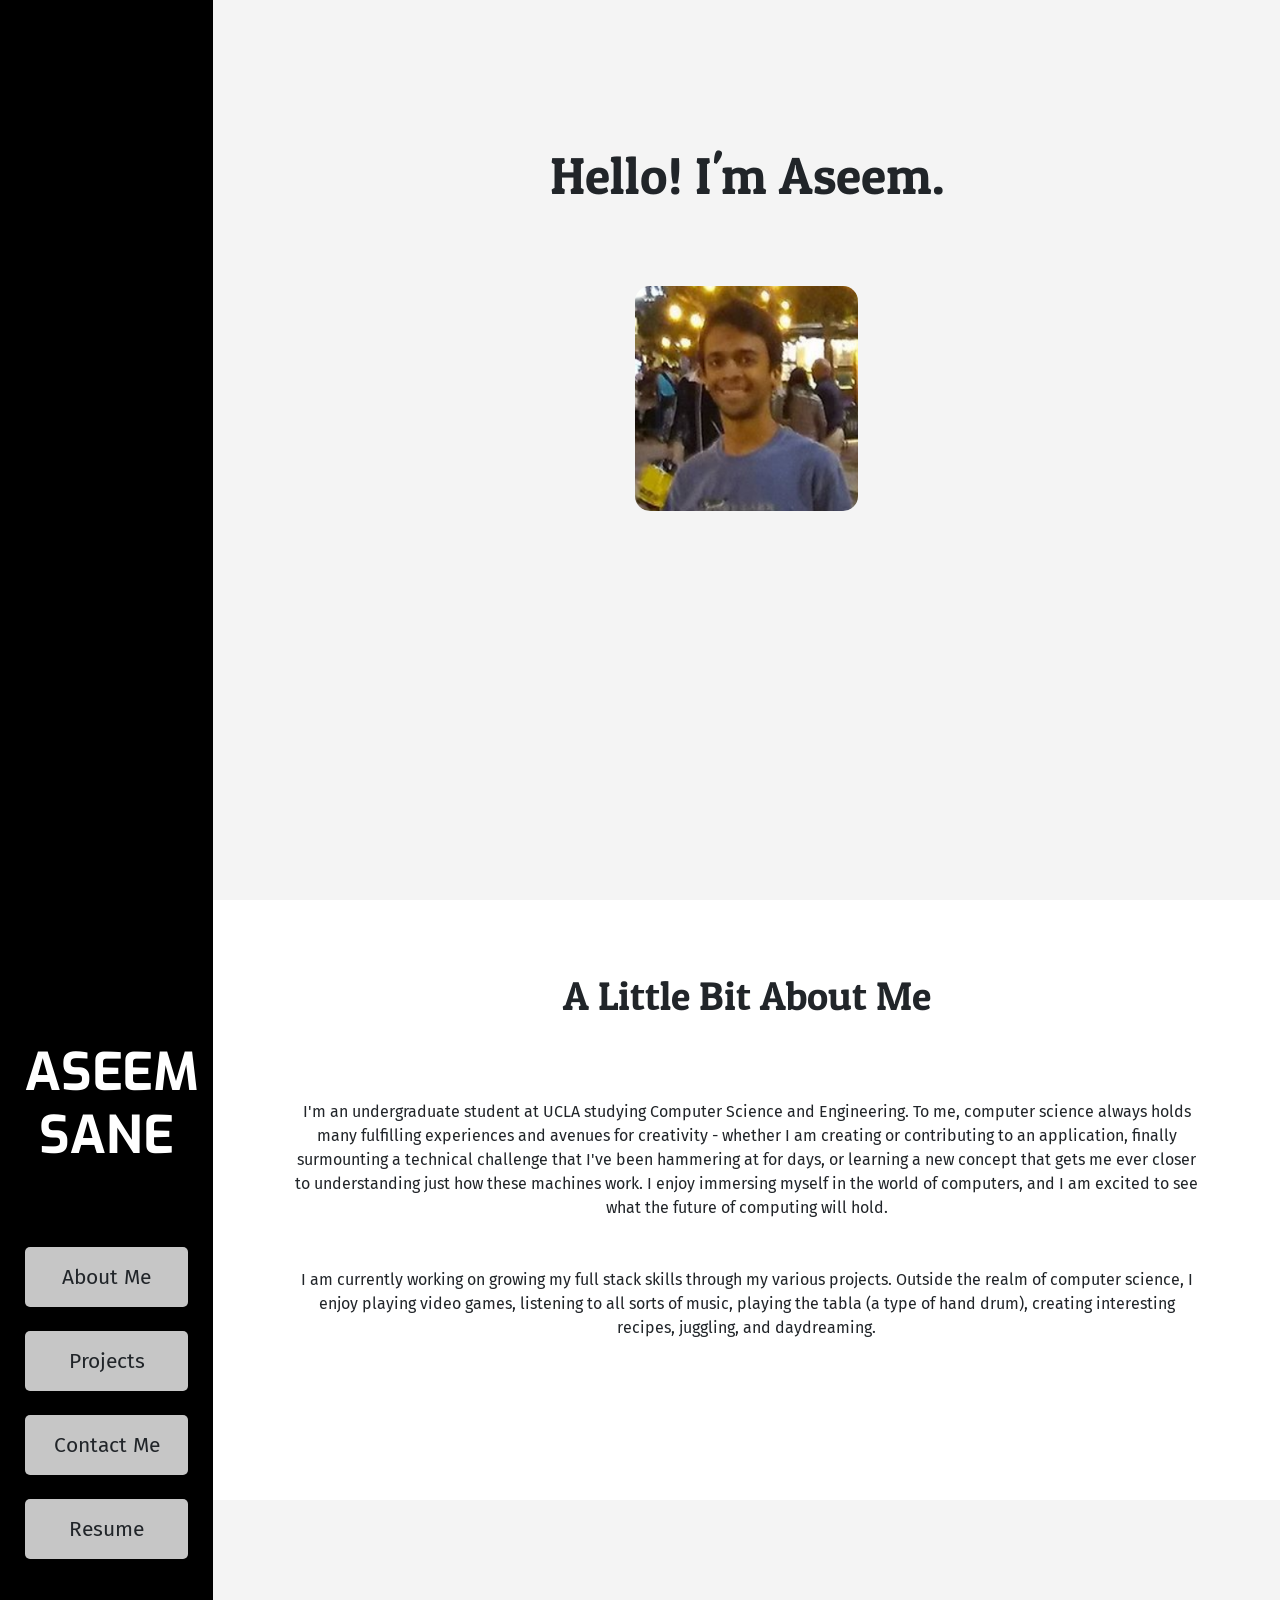
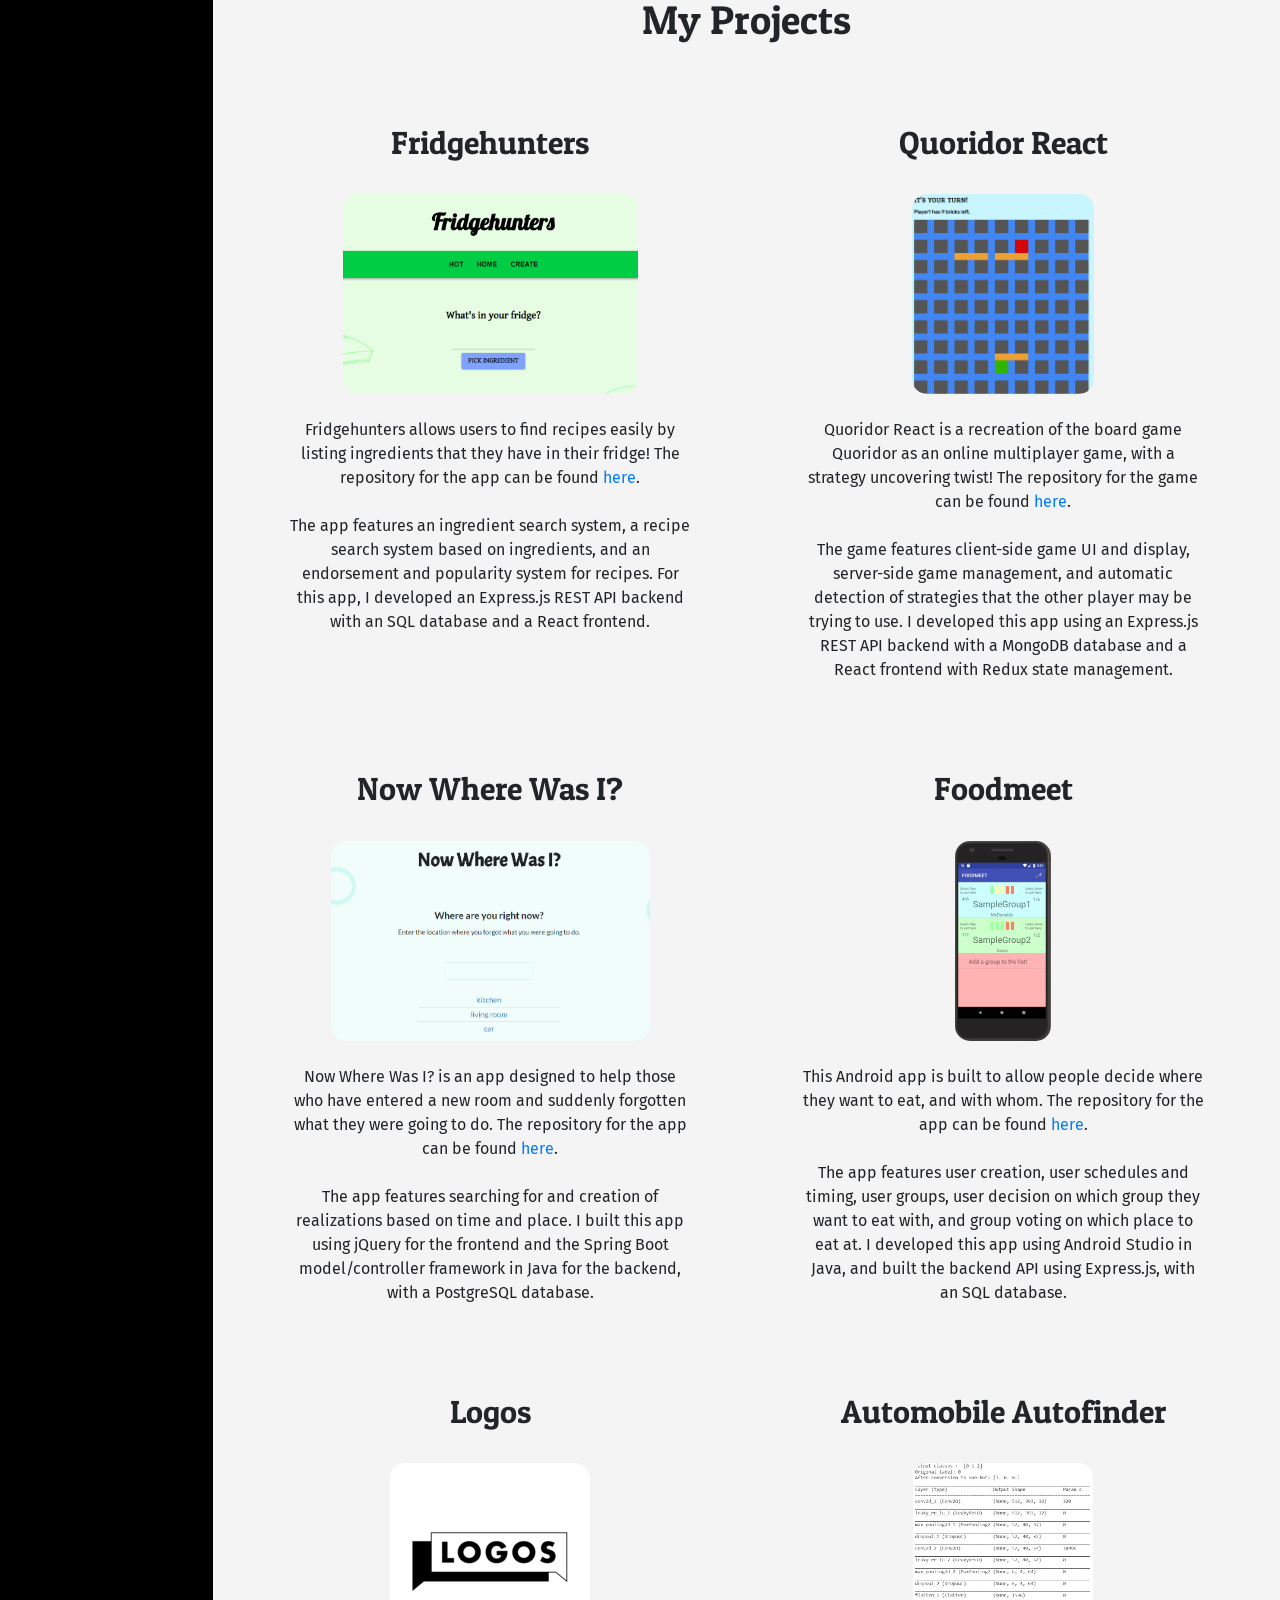
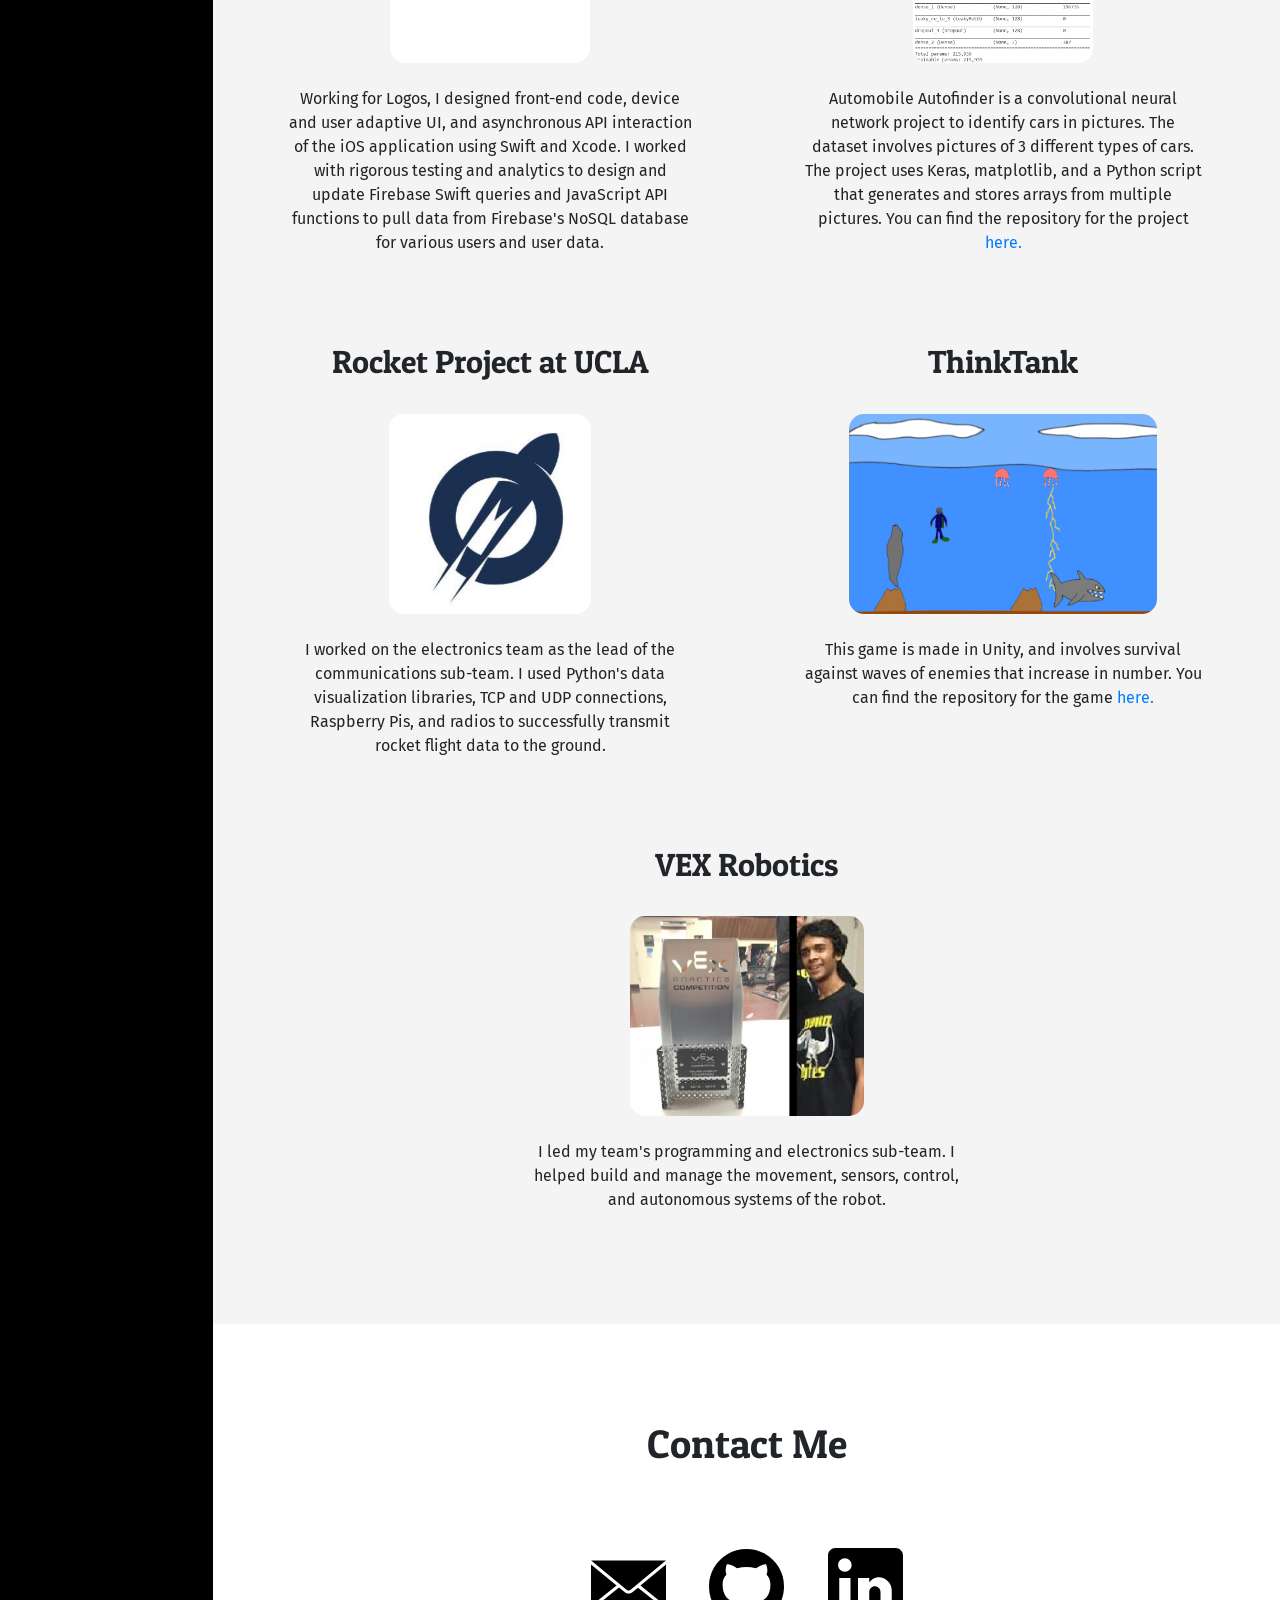
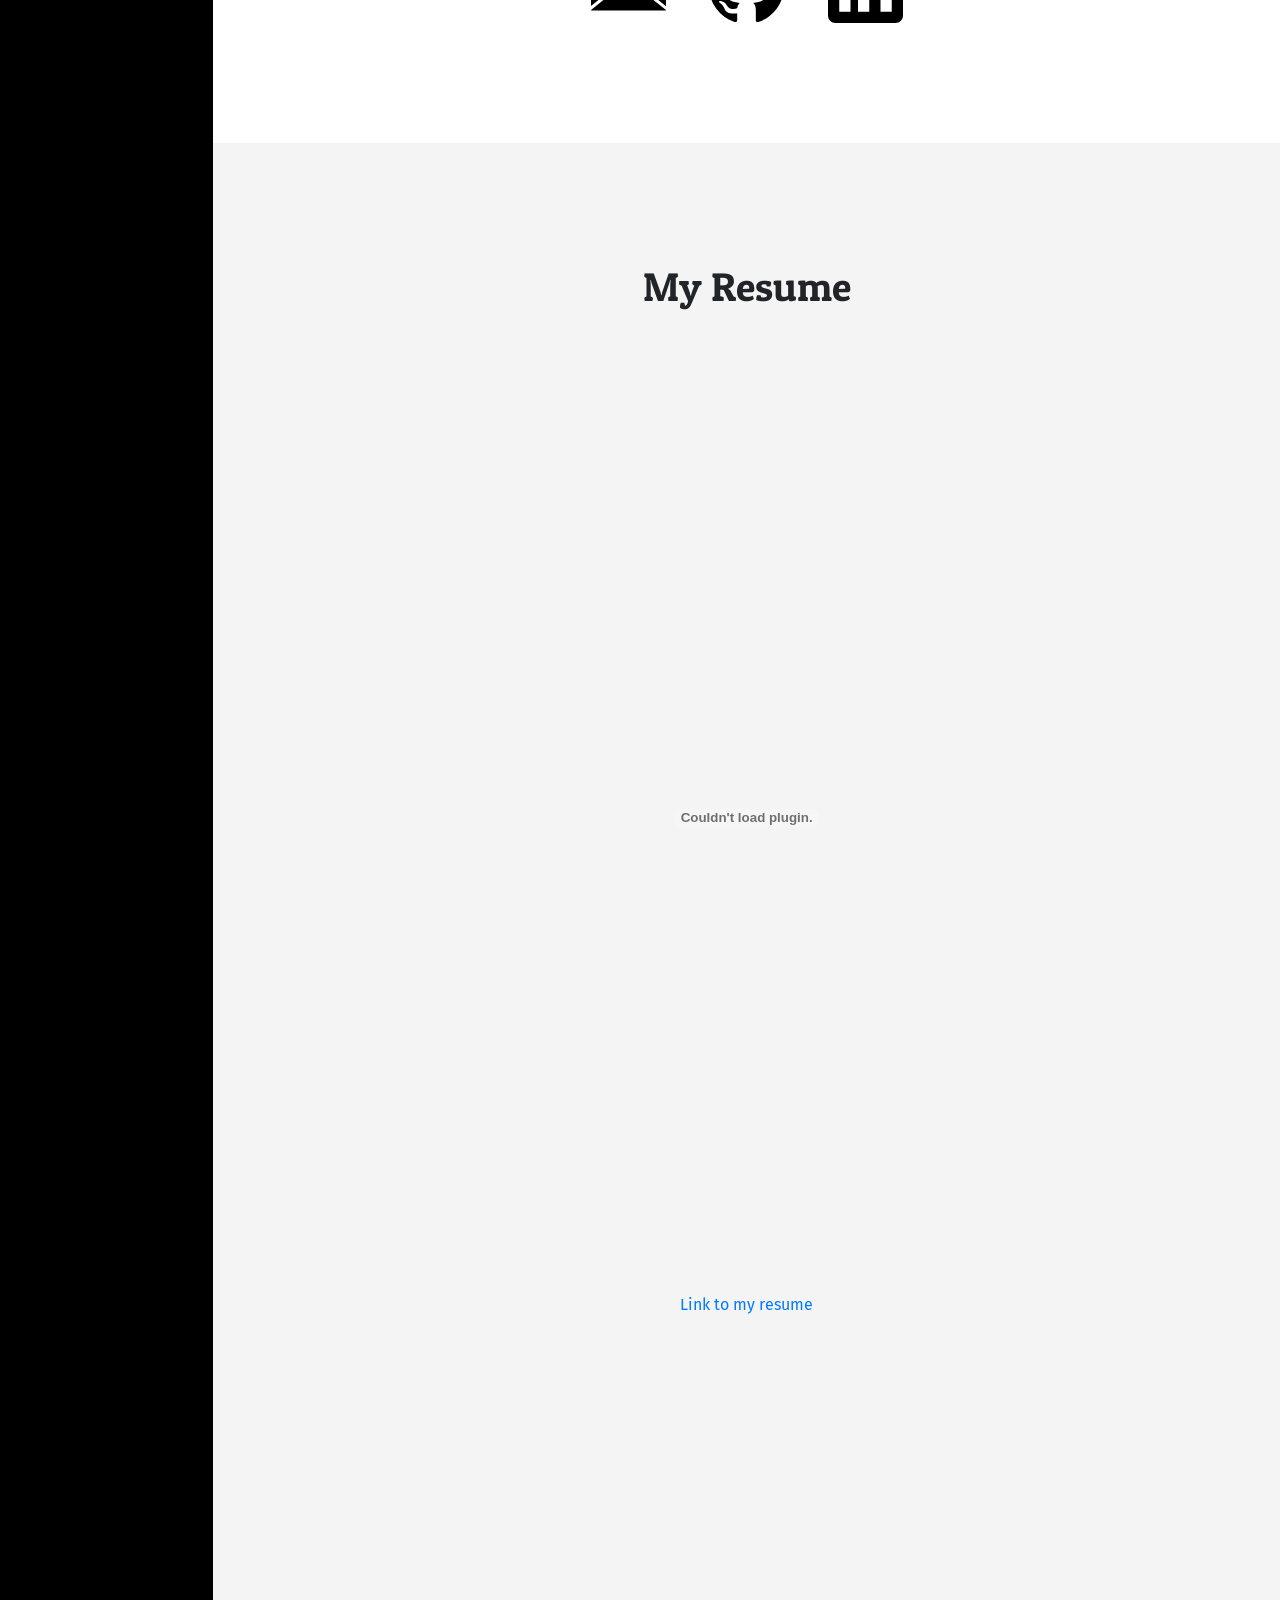
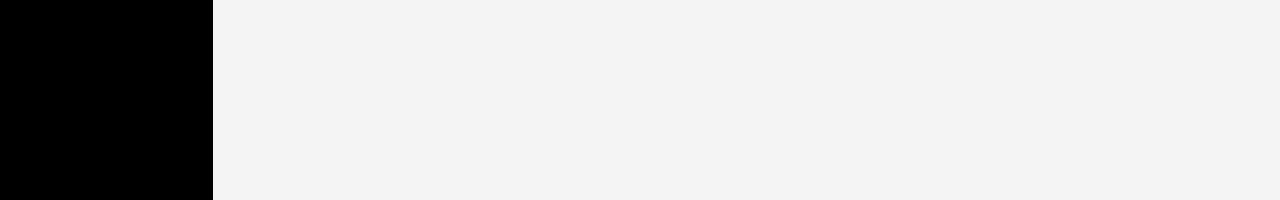
==== index.html @ b2328ff7 "Minor change" ====
<html>

<head>
	<title>Aseem Sane</title>
	<link rel="stylesheet" href="https://maxcdn.bootstrapcdn.com/bootstrap/4.0.0/css/bootstrap.min.css" integrity="sha384-Gn5384xqQ1aoWXA+058RXPxPg6fy4IWvTNh0E263XmFcJlSAwiGgFAW/dAiS6JXm" crossorigin="anonymous">
	<script src="https://code.jquery.com/jquery-3.2.1.slim.min.js" integrity="sha384-KJ3o2DKtIkvYIK3UENzmM7KCkRr/rE9/Qpg6aAZGJwFDMVNA/GpGFF93hXpG5KkN" crossorigin="anonymous"></script>
	<script src="https://cdnjs.cloudflare.com/ajax/libs/popper.js/1.12.9/umd/popper.min.js" integrity="sha384-ApNbgh9B+Y1QKtv3Rn7W3mgPxhU9K/ScQsAP7hUibX39j7fakFPskvXusvfa0b4Q" crossorigin="anonymous"></script>
	<script src="https://maxcdn.bootstrapcdn.com/bootstrap/4.0.0/js/bootstrap.min.js" integrity="sha384-JZR6Spejh4U02d8jOt6vLEHfe/JQGiRRSQQxSfFWpi1MquVdAyjUar5+76PVCmYl" crossorigin="anonymous"></script>

	<link href="https://fonts.googleapis.com/css?family=Oleo+Script|Oxygen|Patua+One|Prompt|Fira+Sans|Salsa|Exo" rel="stylesheet">

	<link rel="stylesheet" href="personalstyle.css">
	<link rel="shortcut icon" type="image/png" href="gimpdonut.png"/>

	<script src="https://ajax.googleapis.com/ajax/libs/jquery/3.3.1/jquery.min.js"></script>
	<script>
		$(document).ready(function(){
			var buttonPressed = false;
			var triggeredAboutMe = false;
			var triggeredProjects = false;
			var triggeredPersonalInfo = false;
			var triggeredResume = false;
			var triggerAboutMeHeight = $("#aboutme").position().top + 200;
			var triggerProjectsHeight = $("#projects").position().top + 300;
			var triggerPersonalInfoHeight = $("#personalinfo").position().top + 200;
			var triggerResumeHeight = $("#resume").position().top + 200;

			$("html, body").bind("scroll mousedown DOMMouseScroll mousewheel keyup", function(){
				if(buttonPressed == true){
					buttonPressed = false;
				}
				$('html, body').stop();
			});

	  		$("#greeting").hide();
	  		$('#aboutme').css('visibility', 'hidden');
	  		$('#projects').css('visibility', 'hidden');
	  		$('#personalinfo').css('visibility', 'hidden');
	  		$('#resume').css('visibility', 'hidden');

	  		$('#greeting').css('visibility', 'visible').hide().fadeIn(800);

	  		$(".mylink").click(function() {
	  			buttonPressed = true;
	  			$([document.documentElement, document.body]).animate({
					scrollTop: $($(this).data("tolink")).offset().top
				}, 1500, function(){
					buttonPressed = false;
					$("#fixedDiv").stop();
					$("#fixedDiv").animate({top: $(window).scrollTop()}, 800);
				});
				return false;
			});

			$(".mainlink").click(function() {
	  			buttonPressed = true;
	  			$([document.documentElement, document.body]).animate({
					scrollTop: $("#greeting").offset().top
				}, 1500, function(){
					buttonPressed = false;
					$("#fixedDiv").stop();
					$("#fixedDiv").animate({top: $(window).scrollTop()}, 800);
				});
				return false;
			});

			$(window).scroll(function() {
				if(!buttonPressed){
					$("#fixedDiv").stop();
					$("#fixedDiv").animate({top: $(window).scrollTop()}, 800);
				}

				if(!(triggeredAboutMe && triggeredProjects && triggeredPersonalInfo && triggeredResume)){
					if (triggeredAboutMe == false && $(window).scrollTop() >= triggerAboutMeHeight) {
						triggeredAboutMe = true;
						$('#aboutme').css('visibility', 'visible').hide().fadeIn(800);
					}

					if (triggeredProjects == false && $(window).scrollTop() >= triggerProjectsHeight) {
						triggeredProjects = true;
						$('#projects').css('visibility', 'visible').hide().fadeIn(800);
					}

					if (triggeredPersonalInfo == false && $(window).scrollTop() >= triggerPersonalInfoHeight) {
						triggeredPersonalInfo = true;
						$('#personalinfo').css('visibility', 'visible').hide().fadeIn(800);
					}

					if (triggeredResume == false && $(window).scrollTop() >= triggerResumeHeight) {
						triggeredResume = true;
						$('#resume').css('visibility', 'visible').hide().fadeIn(800);
					}
				}
				
			});
  		})
	</script>
</head>
<body style="background-color: #f4f4f4; height: calc(100% + 5700px);">
	
	<div class="container-fluid" style="text-align: center">
		<div class="row h-100">
			<div class="col-sm-2" style="background-color: #000000;">
				<div id="fixedDiv" class="row" style="position: absolute; margin-left: auto; margin-right: auto; left: 10px; right: 10px;"><div class="col-sm">
					<br><br>
					<h1 style="color: white" id="aseemsane" class="mainlink">ASEEM SANE</h1>
					<br><br><br>
					<div class="mylink" data-tolink="#aboutme">
						<p style="padding-top: 15px;">About Me</p>
					</div>
					<br>
					<div class="mylink" data-tolink="#projects">
						<p style="padding-top: 15px;">Projects</p>
					</div>
					<br>
					<div class="mylink" data-tolink="#personalinfo">
						<p style="padding-top: 15px;">Contact Me</p>
					</div>
					<br>
					<div class="mylink" data-tolink="#resume">
						<p style="padding-top: 15px;">Resume</p>
					</div>
				</div></div>
			</div>
			<div class="col-sm-10">

				<div id="greeting" class="row" style="background-color: #f4f4f4;"><div class="col-sm">
					<br><br><br><br><br><br>
					<h1 style="font-size: 52px">Hello! I'm Aseem.</h1>
					<br><br><br>
					<img src="picofme.PNG" height="225px" style="border-radius: 15px;">
				</div></div>

				<div id="overallDiv" class="row"><div class="col-sm">

				<div class="row" style="background-color: #ffffff;"><div class="col-sm" id="aboutme">
					<br><br><br>
					<h1>A Little Bit About Me</h1>
					<br><br><br>
					<p style="padding-left: 60px; padding-right: 60px;">
					I'm an undergraduate student at UCLA studying Computer Science and Engineering. To me, computer science always holds many fulfilling experiences and avenues for creativity - whether I am creating or contributing to an application, finally surmounting a technical challenge that I've been hammering at for days, or learning a new concept that gets me ever closer to understanding just how these machines work. I enjoy immersing myself in the world of computers, and I am excited to see what the future of computing will hold.
					<br><br><br>
					I am currently working on growing my full stack skills through my various projects. Outside the realm of computer science, I enjoy playing video games, listening to all sorts of music, playing the tabla (a type of hand drum), creating interesting recipes, juggling, and daydreaming.
					</p>
					<br><br><br><br><br><br>
				</div></div>


				<div id="projects" class="row" style="padding-left: 60px; padding-right: 60px; background-color: #f4f4f4;"><div class="col-sm" id="projects">
					<br><br><br><br>
					<h1>My Projects</h1>
					<br><br><br>
					<div class="row">
						<div class="col-md" style="text-align: center">
							<h2>Fridgehunters</h2><br>
							<a href="https://fridgehunters.now.sh/"><img class="imglink" src="fridgehunters.PNG" height="200px" style="border-radius: 15px;"></a>
							<p><br>
								Fridgehunters allows users to find recipes easily by listing ingredients that they have in their fridge! The repository for the app can be found <a href="https://github.com/aseem191/Fridgehunters">here</a>.<br><br>
								The app features an ingredient search system, a recipe search system based on ingredients, and an endorsement and popularity system for recipes. For this app, I developed an Express.js REST API backend with an SQL database and a React frontend.
							</p>
						</div>
						<div class="col-md-1" style="text-align: center">
						</div>
						<div class="col-md" style="text-align: center">
							<h2>Quoridor React</h2><br>
							<a href="https://reactquoridor.now.sh/"><img class="imglink" src="quoridorreact.PNG" height="200px" style="border-radius: 15px;"></a>
							<p><br>
								Quoridor React is a recreation of the board game Quoridor as an online multiplayer game, with a strategy uncovering twist! The repository for the game can be found <a href="https://github.com/aseem191/Quoridor-React">here</a>.<br><br>
								The game features client-side game UI and display, server-side game management, and automatic detection of strategies that the other player may be trying to use. I developed this app using an Express.js REST API backend with a MongoDB database and a React frontend with Redux state management.
							</p>

						</div>
					</div>
					<br><br><br>
					<div class="row">
						<div class="col-md" style="text-align: center">
							<h2>Now Where Was I?</h2><br>
							<a href="https://aseem191.github.io/Now-Where-Was-I/"><img class="imglink" src="nowwherewasi.PNG" height="200px" style="border-radius: 15px;"></a>
							<p><br>
								Now Where Was I? is an app designed to help those who have entered a new room and suddenly forgotten what they were going to do. The repository for the app can be found <a href="https://github.com/aseem191/Now-Where-Was-I">here</a>.<br><br>
								The app features searching for and creation of realizations based on time and place. I built this app using jQuery for the frontend and the Spring Boot model/controller framework in Java for the backend, with a PostgreSQL database.
							</p>
						</div>
						<div class="col-md-1" style="text-align: center">
						</div>
						<div class="col-md" style="text-align: center">
							<h2>Foodmeet</h2><br>
							<a href="https://github.com/aseem191/Foodmeet"><img class="imglink" src="foodmeet.PNG" height="200px" style="border-radius: 15px;"></a>
							<p><br>
								This Android app is built to allow people decide where they want to eat, and with whom. The repository for the app can be found <a href="https://github.com/aseem191/Foodmeet">here</a>.<br><br>
								The app features user creation, user schedules and timing, user groups, user decision on which group they want to eat with, and group voting on which place to eat at. I developed this app using Android Studio in Java, and built the backend API using Express.js, with an SQL database.
							</p>

						</div>
					</div>
					<br><br><br>
					<div class="row">
						<div class="col-md" style="text-align: center">
							<h2>Logos</h2><br>
							<a href="https://logosnews.tech/"><img class="imglink" src="logos.png" height="200px" style="border-radius: 15px;"></a>
							<p>
							<br>Working for Logos, I designed front-end code, device and user adaptive UI, and asynchronous API interaction of the iOS application using Swift and Xcode. I worked with rigorous testing and analytics to design and update Firebase Swift queries and JavaScript API functions to pull data from Firebase's NoSQL database for various users and user data.
							</p>
						</div>
						<div class="col-md-1" style="text-align: center">
						</div>
						<div class="col-md" style="text-align: center">
							<h2>Automobile Autofinder</h2><br>
							<a href="https://github.com/aseemucla/Automobile-Autofinder"><img class="imglink" src="automobileautofinder.PNG" height="200px" style="border-radius: 15px;"></a>
							<p><br>Automobile Autofinder is a convolutional neural network project to identify cars in pictures. The dataset involves pictures of 3 different types of cars. The project uses Keras, matplotlib, and a Python script that generates and stores arrays from multiple pictures. You can find the repository for the project <a href="https://github.com/aseemucla/Automobile-Autofinder">here.</a></p>

						</div>
					</div>
					<br><br><br>
					<div class="row">
						<div class="col-md" style="text-align: center">
							<h2>Rocket Project at UCLA</h2><br>
							<a href="http://rocketproject.seas.ucla.edu/"><img class="imglink" src="rocketprojscreen.PNG" height="200px" style="border-radius: 15px;"></a>
							<p>
							<br>I worked on the electronics team as the lead of the communications sub-team. I used Python's data visualization libraries,
							 TCP and UDP connections, Raspberry Pis, and radios to successfully transmit rocket flight data to the ground.</p>
						</div>
						<div class="col-md-1" style="text-align: center">
						</div>
						<div class="col-md" style="text-align: center">
							<h2>ThinkTank</h2><br>
							<a href="https://github.com/aseem191/thinktankunitygame"><img class="imglink" src="thinktankscreen.PNG" height="200px" style="border-radius: 15px;"></a>
							<p><br>This game is made in Unity, and involves survival against waves of enemies that increase in number. You can find the repository for the game <a href="https://github.com/aseem191/thinktankunitygame">here.</a></p>

						</div>
					</div>
					<br><br><br>
					<div class="row">
						<div class="col-md-3" style="text-align: center">
						</div>
						<div class="col-md" style="text-align: center">
							<h2>VEX Robotics</h2><br>
							<img src="dynobytes.png" height="200px" style="border-radius: 15px;">
							<br><p><br>
							I led my team's programming and electronics sub-team. I helped build and manage the movement, sensors, control, and autonomous systems of the robot.</p><br>
						</div>
						<div class="col-md-3" style="text-align: center">
						</div>
					</div>
					<br><br><br>
				</div></div>


				<div class="row" style="background-color: #ffffff;"><div class="col-sm" id="personalinfo">
					<br><br><br><br>
					<h1>Contact Me</h1>
					<br><br><br>
					<div class="row">
					<div class="col-md-4"></div>
					<div class="col-md"><div class="row">
						<div class="col-md"><a href="mailto:aseem.adm@gmail.com"><img class="imglink" src="emailicon.svg" height="75px"></a></div>
						
						<div class="col-md"><a href="https://github.com/aseem191"><img class="imglink" src="githubicon.svg" height="75px"></a></div>
						
						<div class="col-md"><a href="https://www.linkedin.com/in/aseem-sane/"><img class="imglink" src="linkedinicon.svg" height="75px"></a></div>
					</div></div>
					<div class="col-md-4"></div>
					</div>

					<br><br><br><br><br>
				</div></div>

				<div class="row" style="background-color: #f4f4f4;"><div class="col-sm" id="resume">
					<br><br><br><br><br>
					<h1>My Resume</h1>
					<br>
					<p>
						<object data="Aseemresumeyear2.pdf" type="application/pdf" style="width: 700px; height: 950px;">
						</object>
						<br>
						<a href="Aseemresumeyear2.pdf">Link to my resume</a>
					</p>
					
				</div></div>

				</div></div>
			</div>
		</div>
		
	</div>
</body>
</html>
---- personalstyle.css ----
.mylink:hover{
	background-color: #e2e2e2;
	cursor: pointer; 
}


.mylink{
	height: 60px;
	width: 100%;
	background-color: #c6c6c6;
	font-family: 'Oxygen', sans-serif;
	font-size: 21px;
	border-radius: 5px;
}

.mainlink:hover{
	cursor: pointer; 
}

.imglink:hover{
	opacity: 0.8;
}

#overallDiv{
	position: absolute;
	top: 100vh;
	right: 15;
	left: 15;
}

#aseemsane{
	font-family: 'Exo', sans-serif;
	font-size: 52px;
	font-weight: bold;
}

p{
	font-family: 'Fira Sans', sans-serif;
}

h1, h2{
	font-family: 'Patua One', cursive;
}

html, body{
	height: 100%;
}
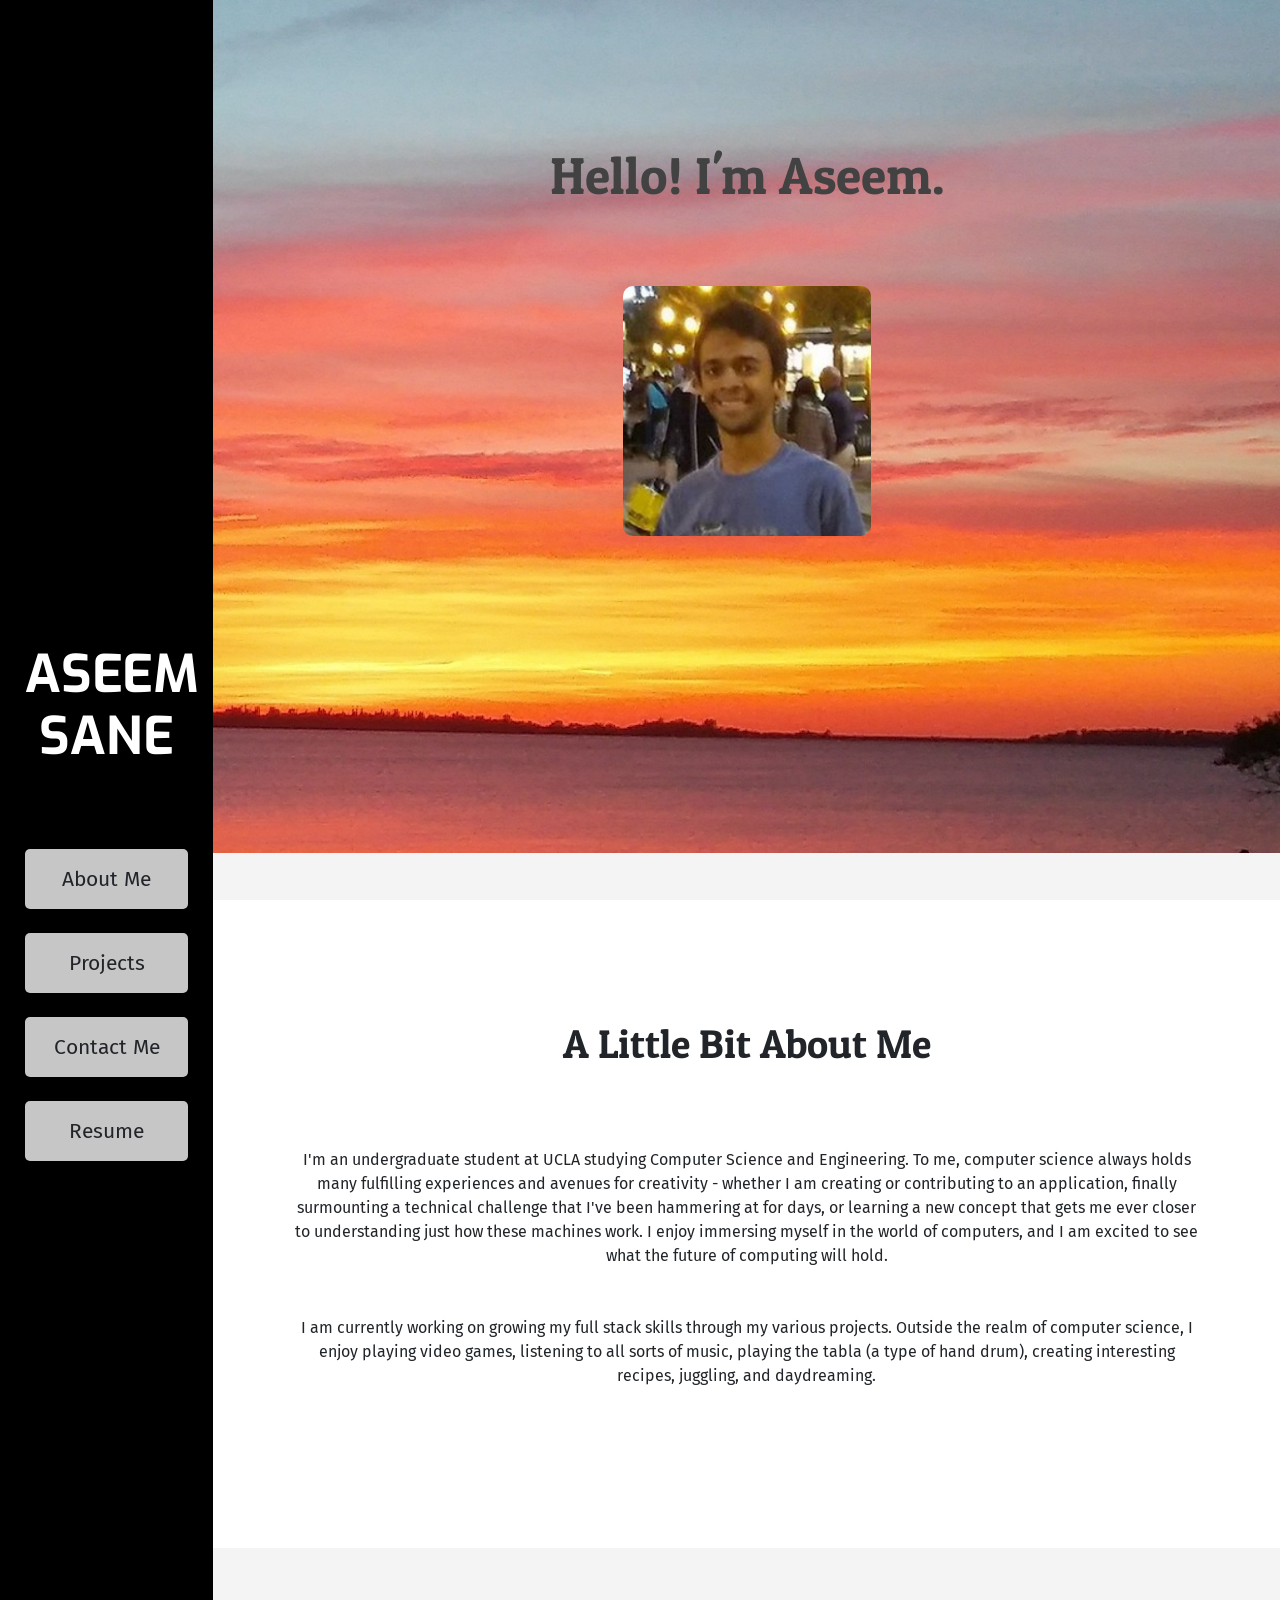
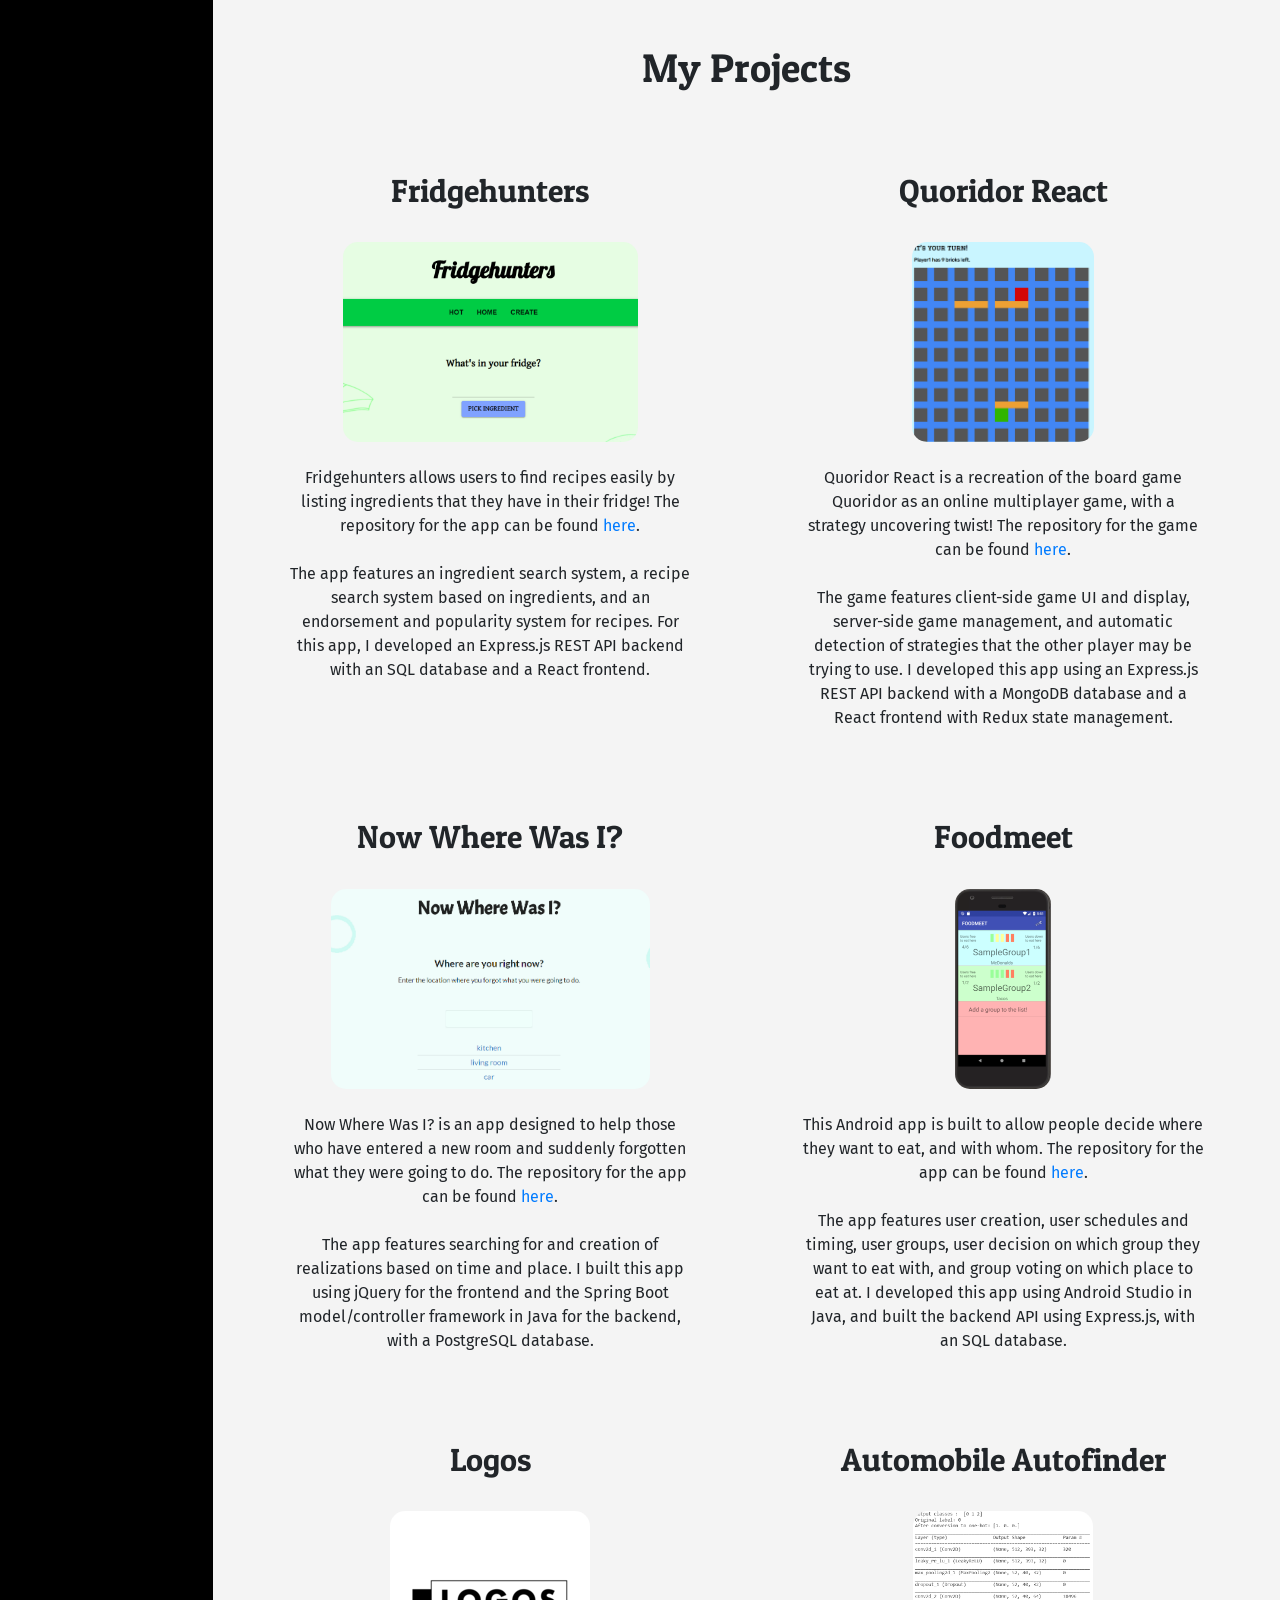
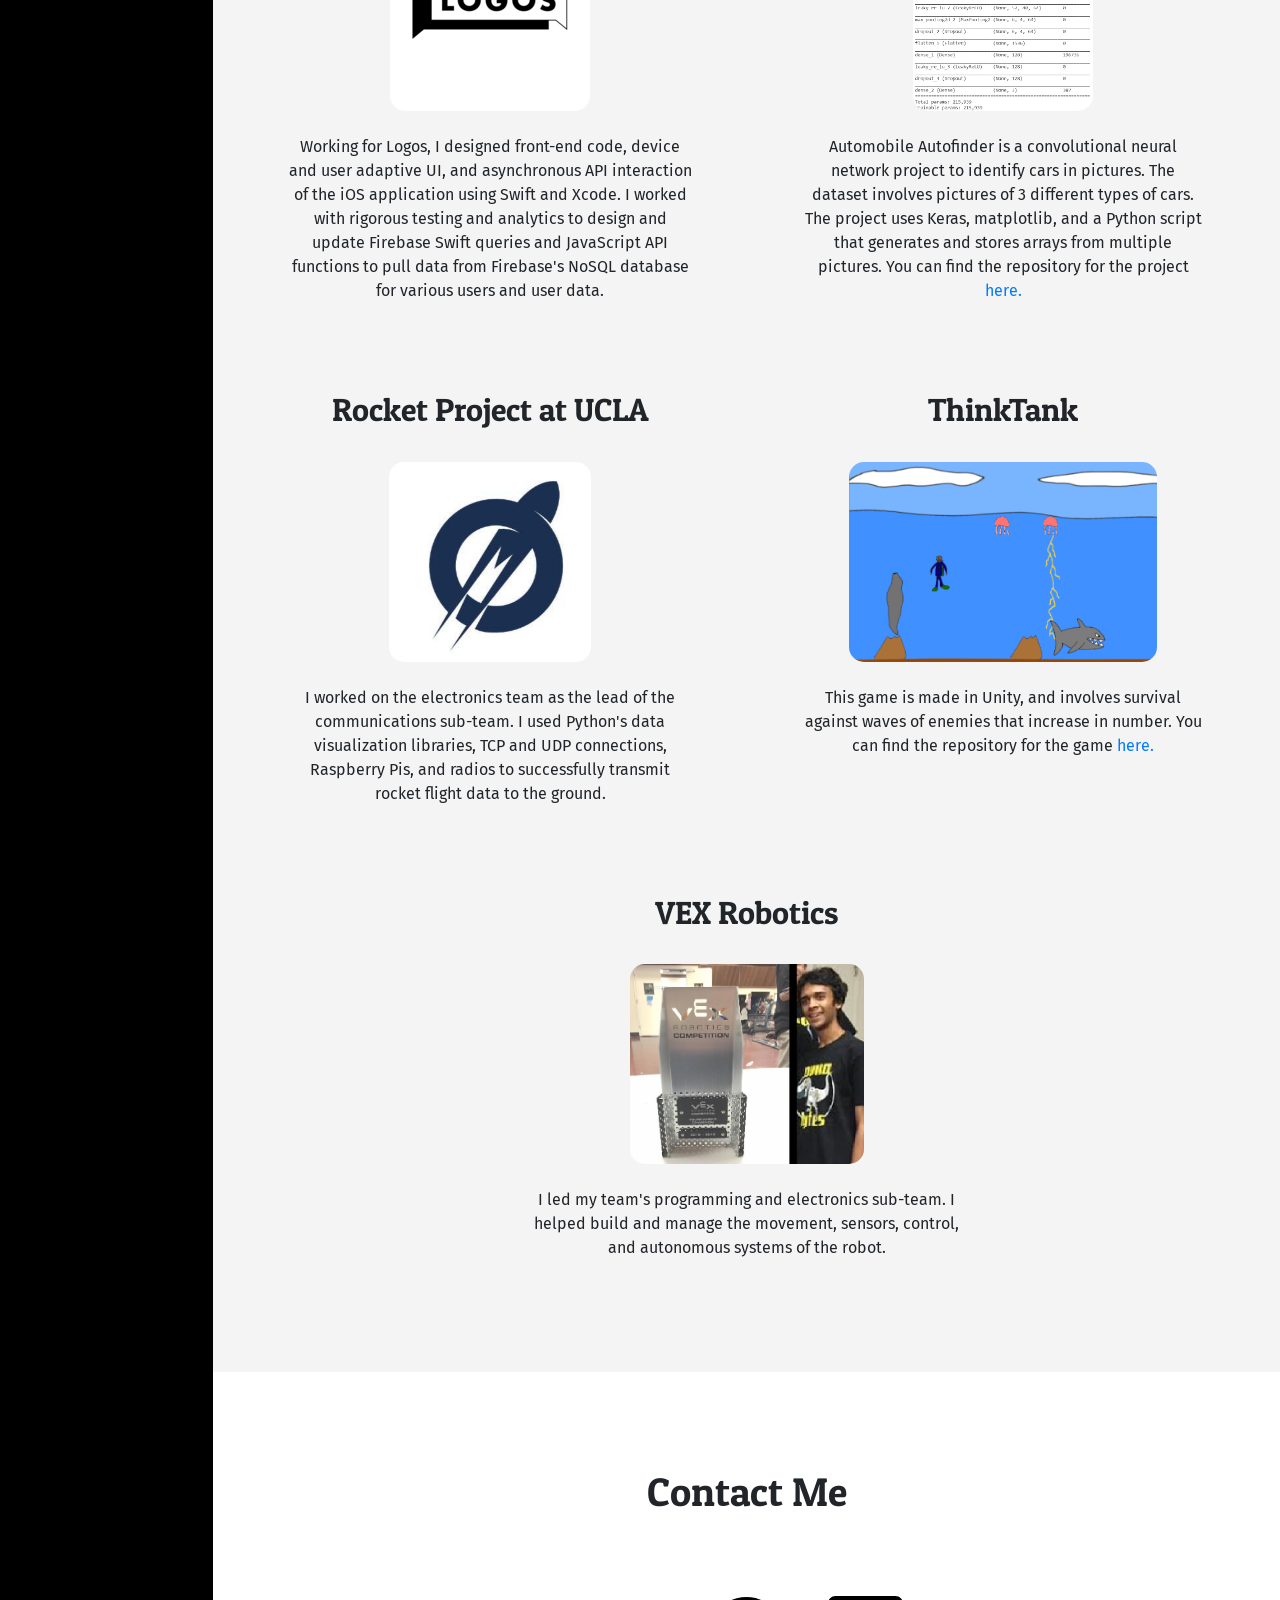
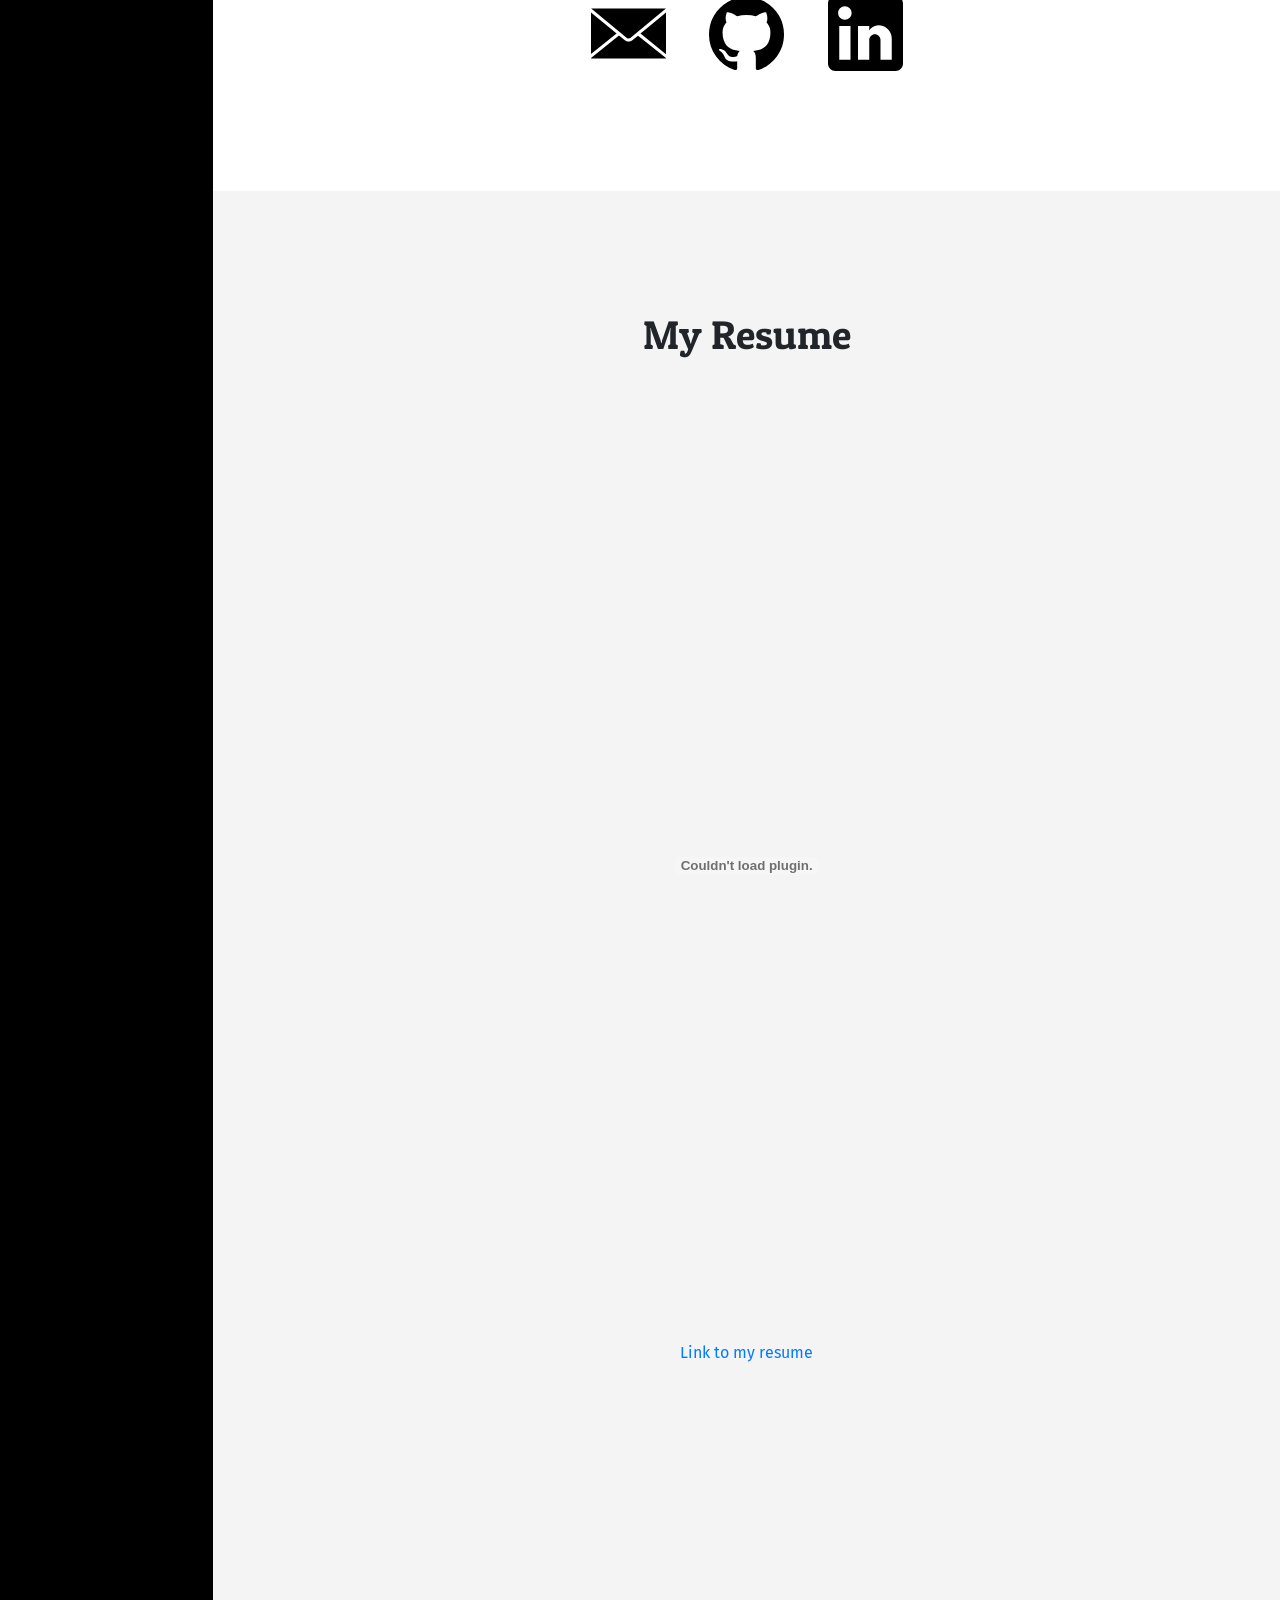
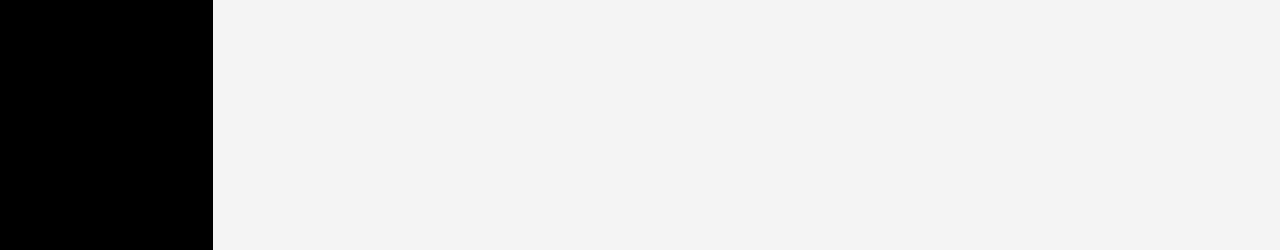
==== commit 6ce814ff: "Added background image." ====
--- a/index.html
+++ b/index.html
@@ -96,7 +96,7 @@
   		})
 	</script>
 </head>
-<body style="background-color: #f4f4f4; height: calc(100% + 5700px);">
+<body style="background-image: url('bgimage.jpg'); background-size: 100%; background-repeat: no-repeat; background-color: #f4f4f4; height: calc(100% + 5750px);">
 	
 	<div class="container-fluid" style="text-align: center">
 		<div class="row h-100">
@@ -124,17 +124,17 @@
 			</div>
 			<div class="col-sm-10">
 
-				<div id="greeting" class="row" style="background-color: #f4f4f4;"><div class="col-sm">
+				<div id="greeting" class="row"><div class="col-sm">
 					<br><br><br><br><br><br>
-					<h1 style="font-size: 52px">Hello! I'm Aseem.</h1>
-					<br><br><br>
-					<img src="picofme.PNG" height="225px" style="border-radius: 15px;">
+					<h1 style="font-size: 52px; color: #424242;">Hello! I'm Aseem.</h1>
+					<br><br><br>
+					<img src="picofme.PNG" height="250px" style="border-radius: 10px;">
 				</div></div>
 
 				<div id="overallDiv" class="row"><div class="col-sm">
 
 				<div class="row" style="background-color: #ffffff;"><div class="col-sm" id="aboutme">
-					<br><br><br>
+					<br><br><br><br><br>
 					<h1>A Little Bit About Me</h1>
 					<br><br><br>
 					<p style="padding-left: 60px; padding-right: 60px;">
@@ -146,7 +146,7 @@
 				</div></div>
 
 
-				<div id="projects" class="row" style="padding-left: 60px; padding-right: 60px; background-color: #f4f4f4;"><div class="col-sm" id="projects">
+				<div class="row" style="padding-left: 60px; padding-right: 60px; background-color: #f4f4f4;"><div class="col-sm" id="projects">
 					<br><br><br><br>
 					<h1>My Projects</h1>
 					<br><br><br>
@@ -275,7 +275,7 @@
 						<br>
 						<a href="Aseemresumeyear2.pdf">Link to my resume</a>
 					</p>
-					
+					<br><br><br><br><br><br><br><br><br><br><br><br><br><br><br>
 				</div></div>
 
 				</div></div>
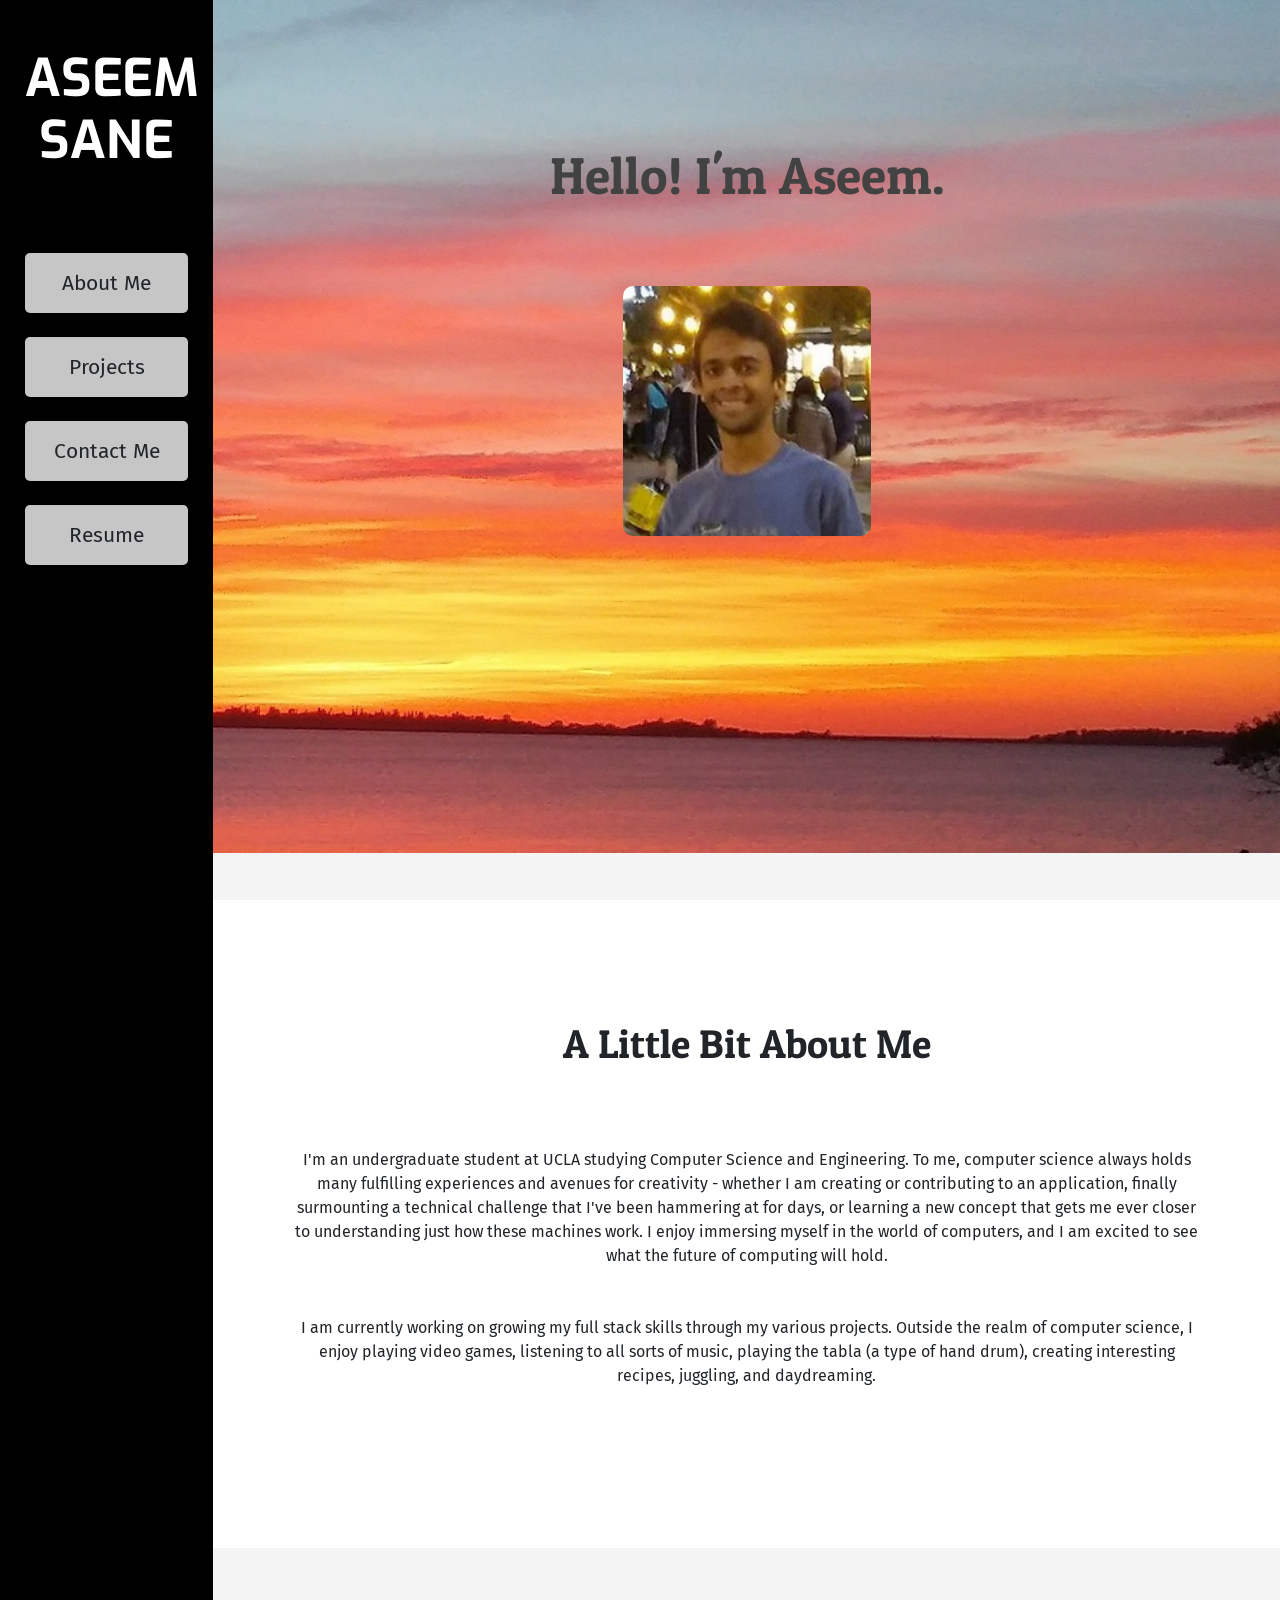
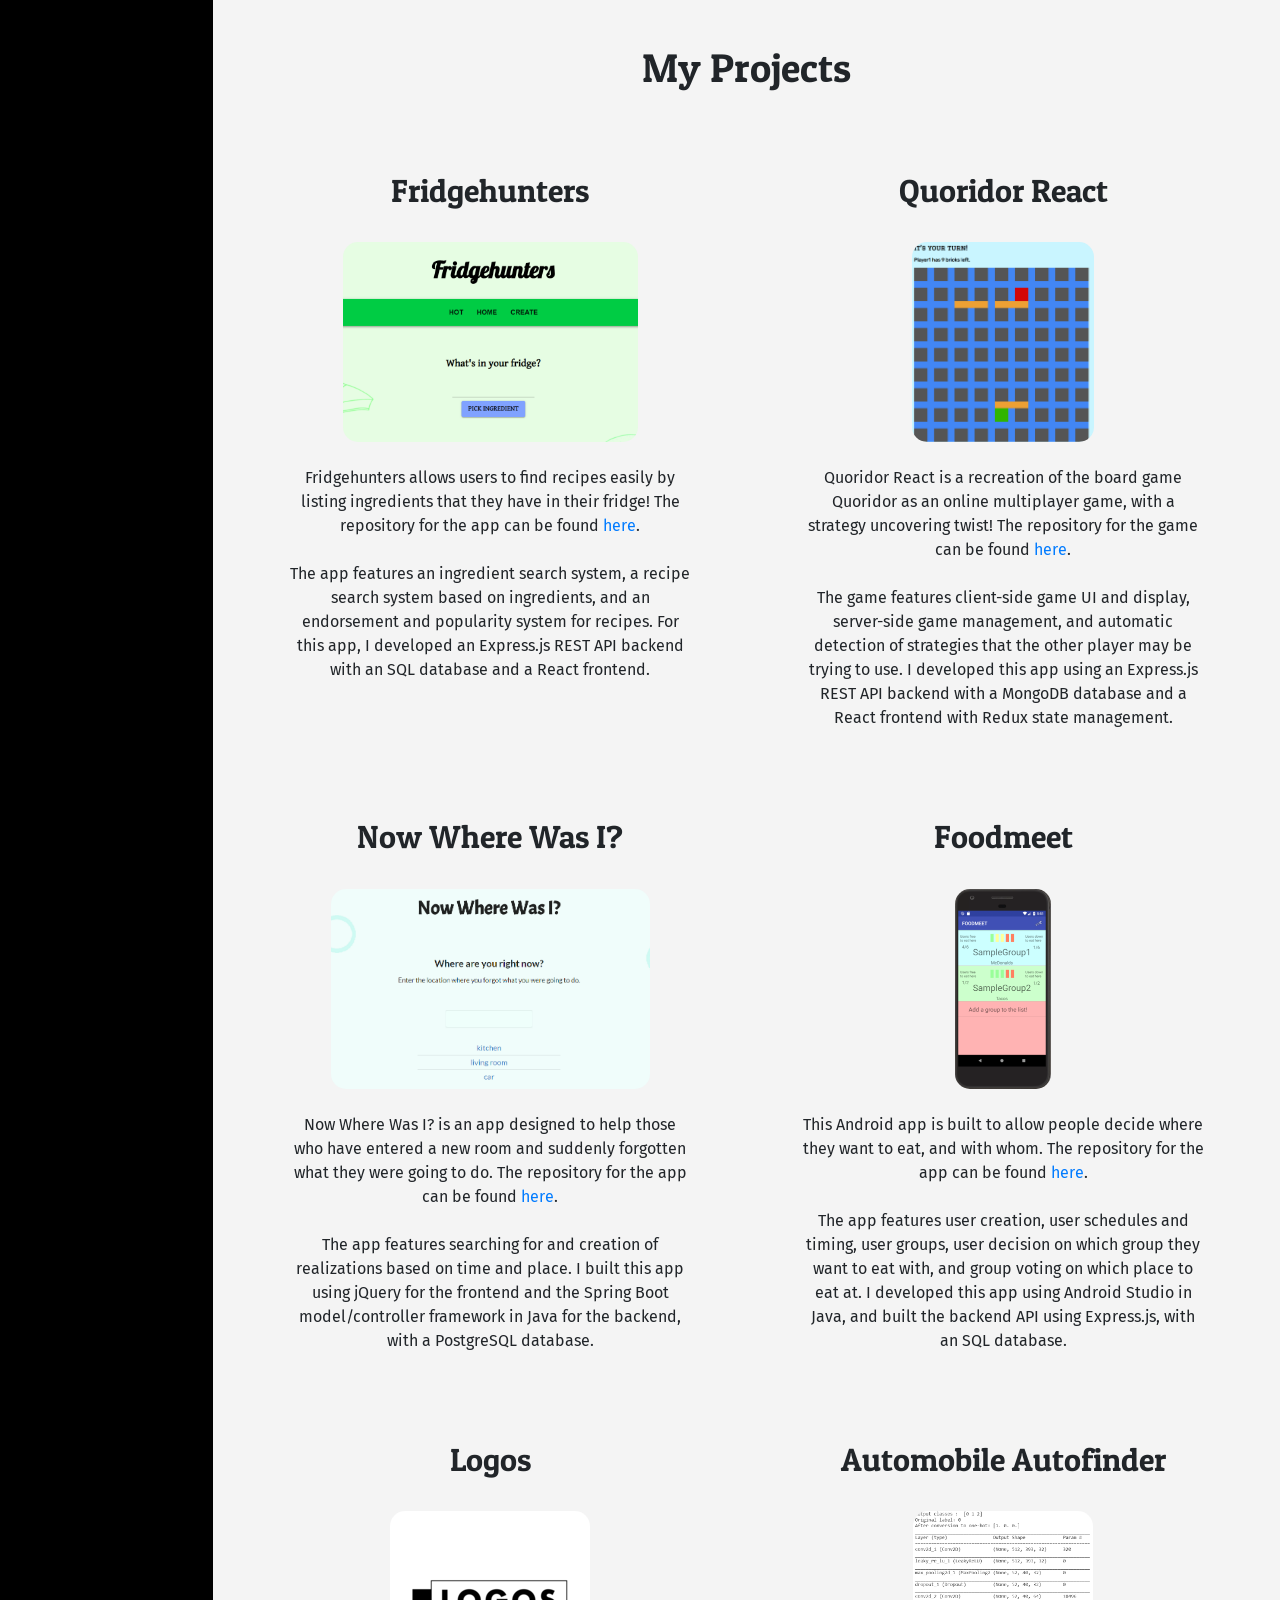
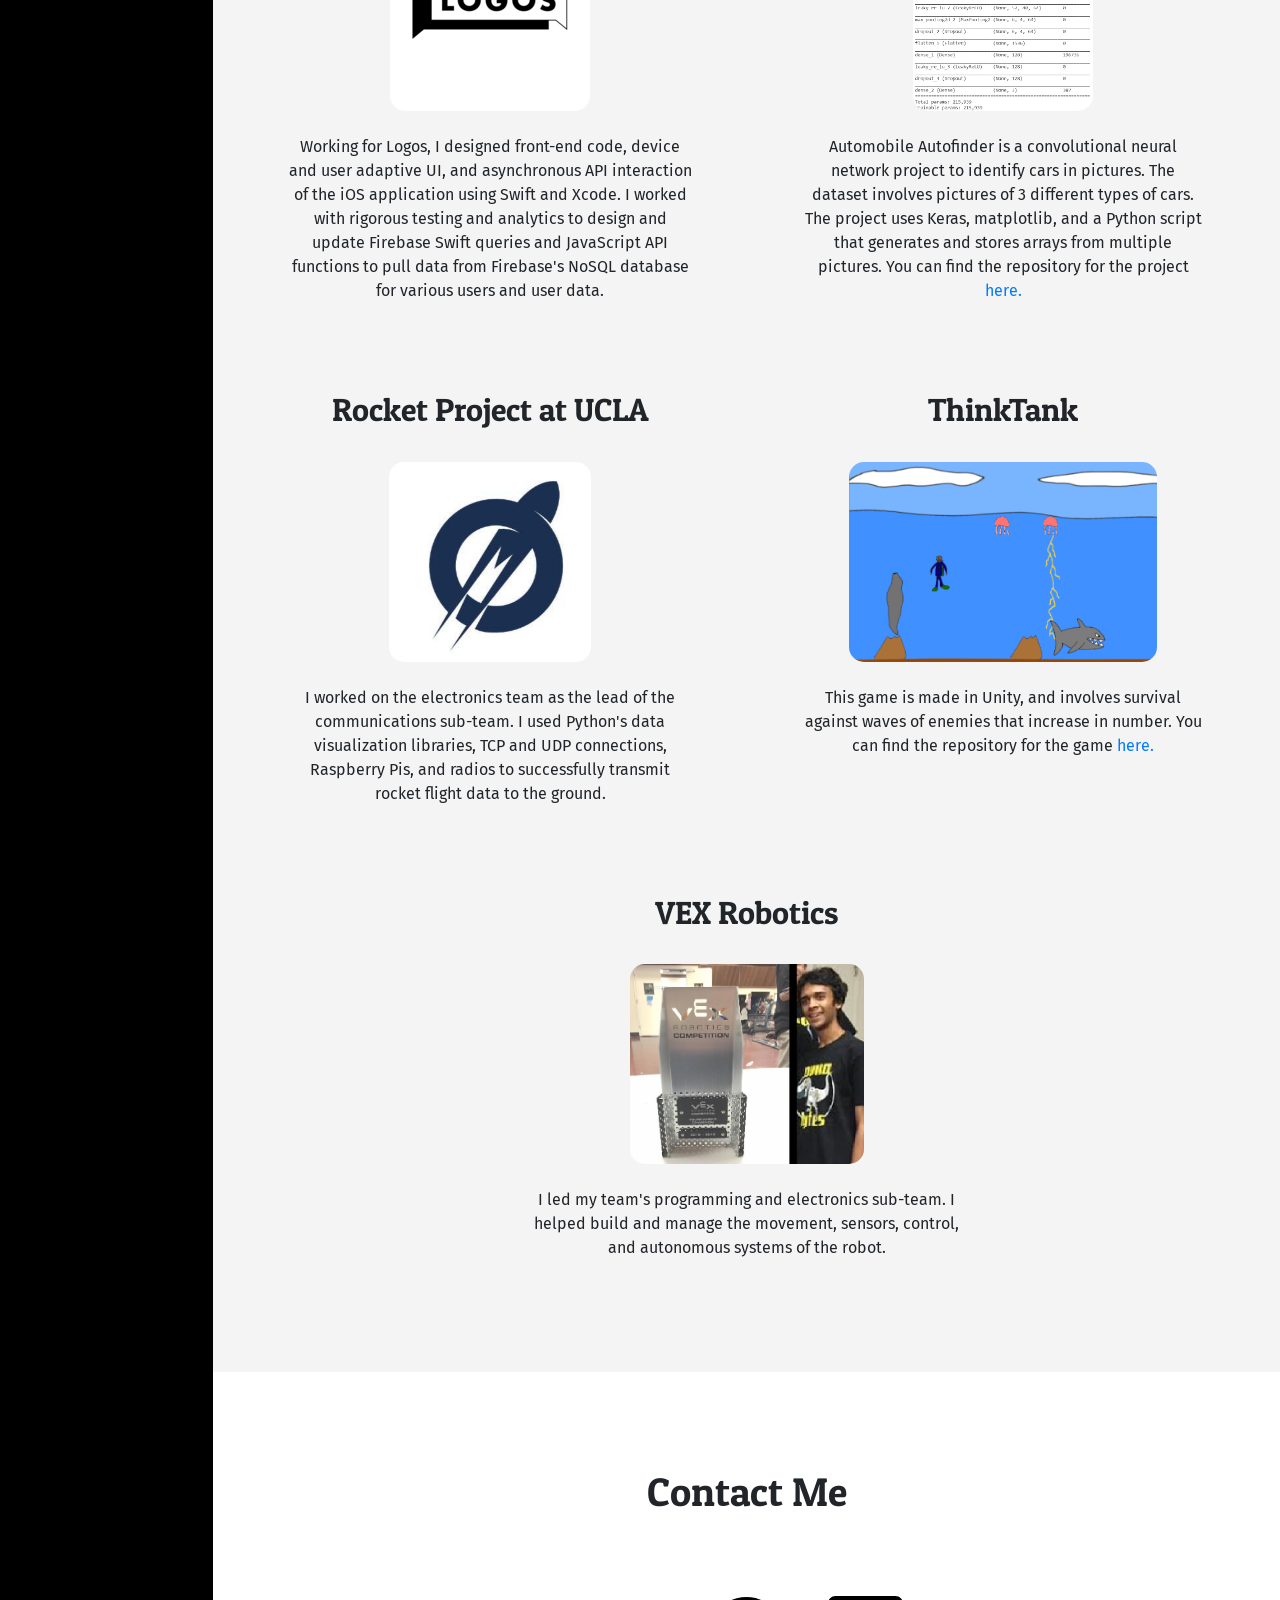
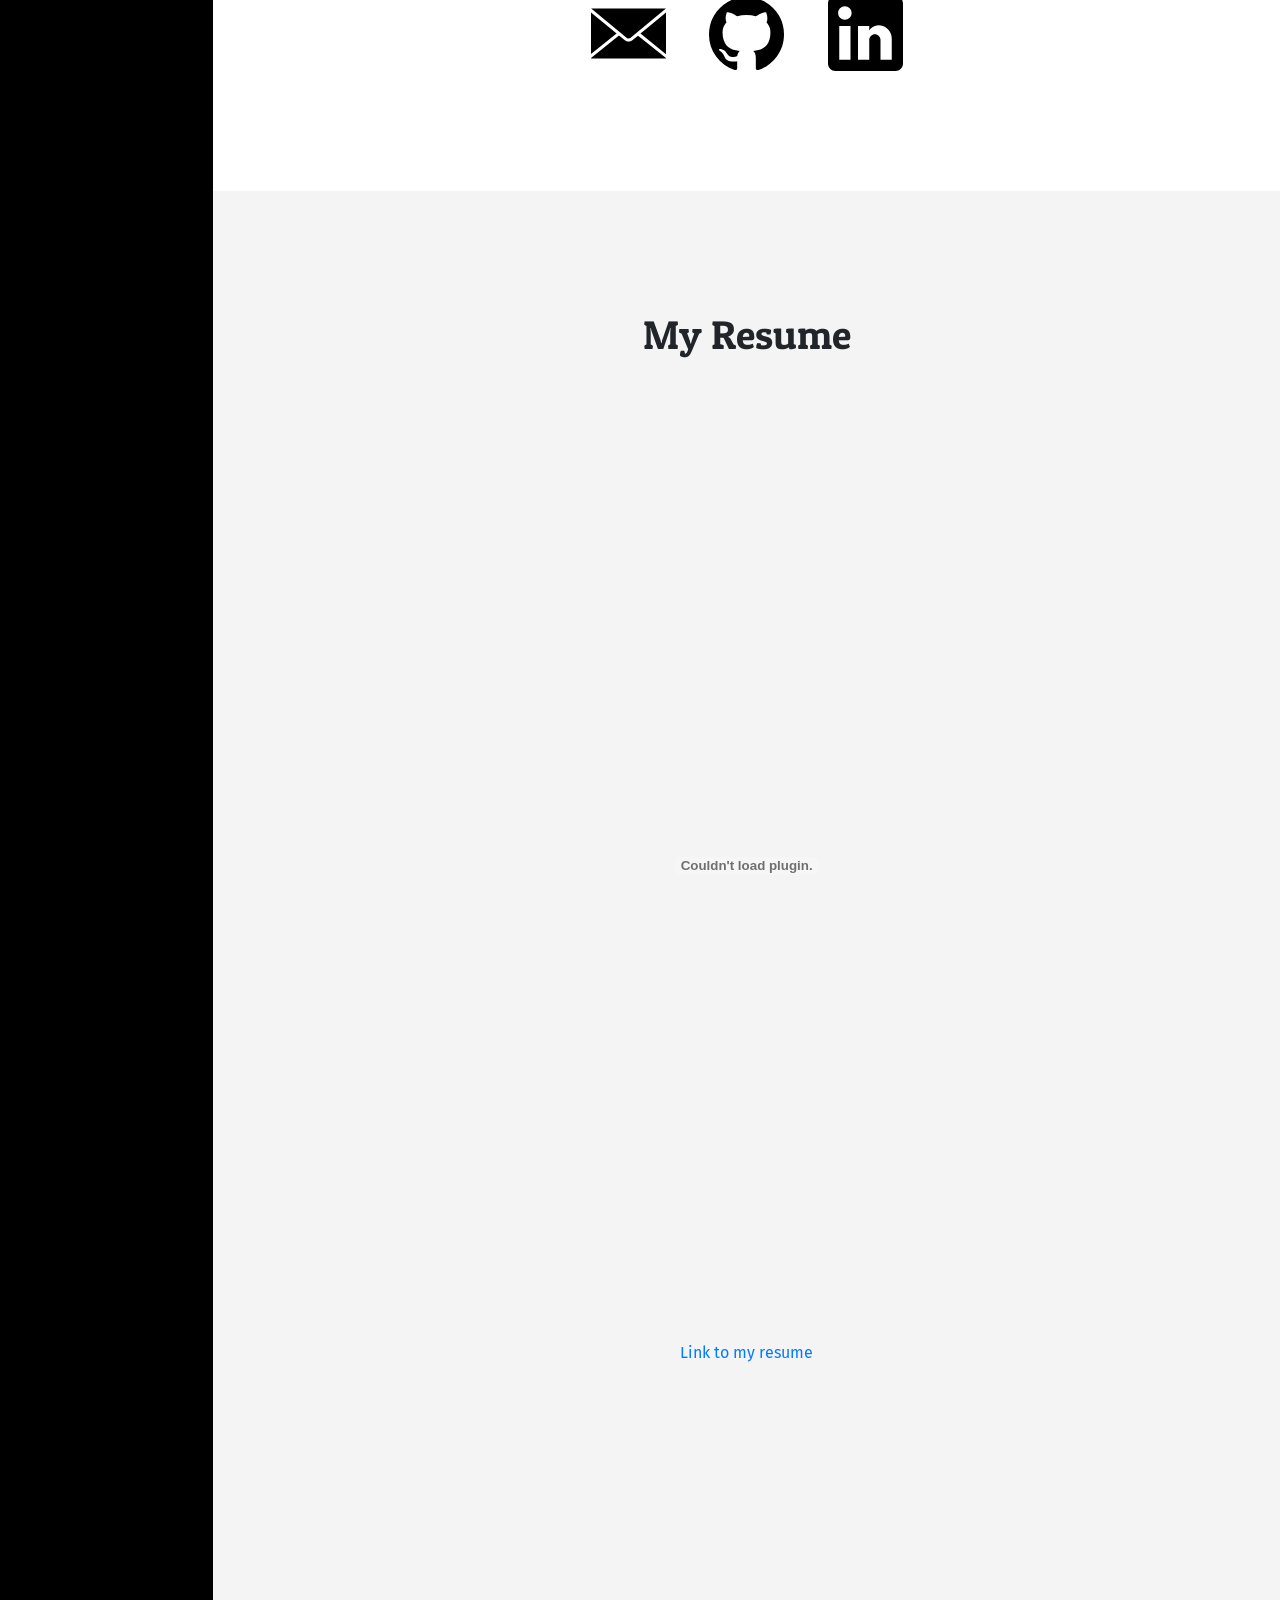
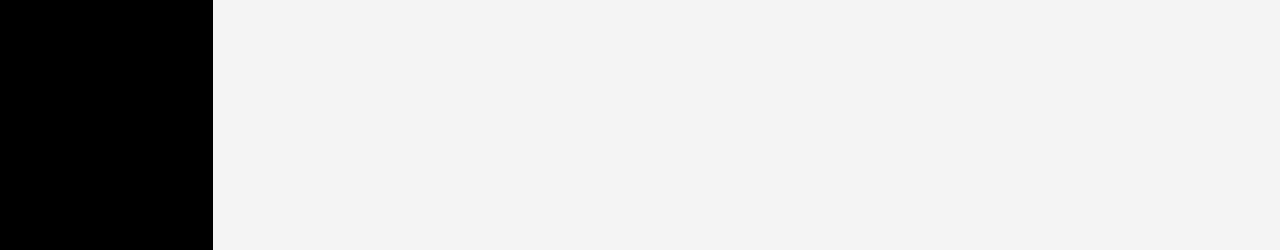
==== commit 4009f1e7: "Minor fix" ====
--- a/index.html
+++ b/index.html
@@ -275,7 +275,6 @@
 						<br>
 						<a href="Aseemresumeyear2.pdf">Link to my resume</a>
 					</p>
-					<br><br><br><br><br><br><br><br><br><br><br><br><br><br><br>
 				</div></div>
 
 				</div></div>
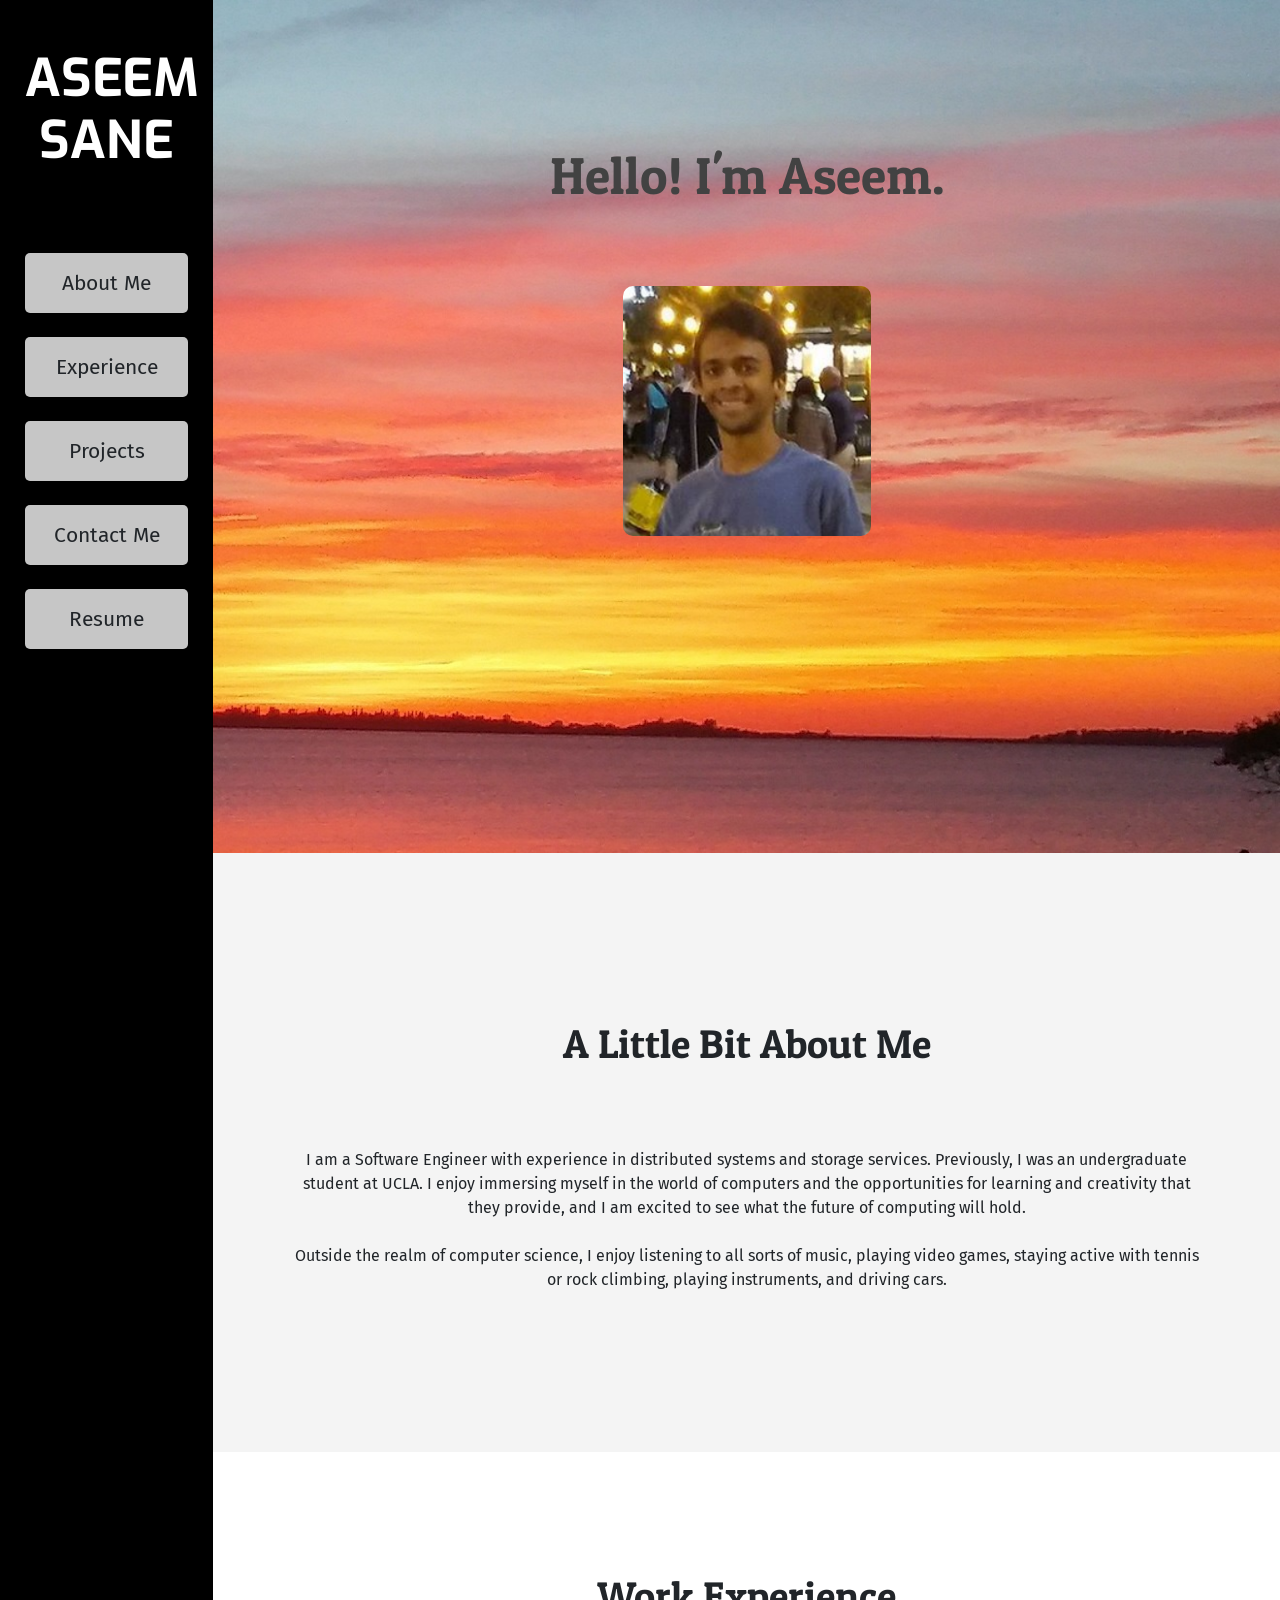
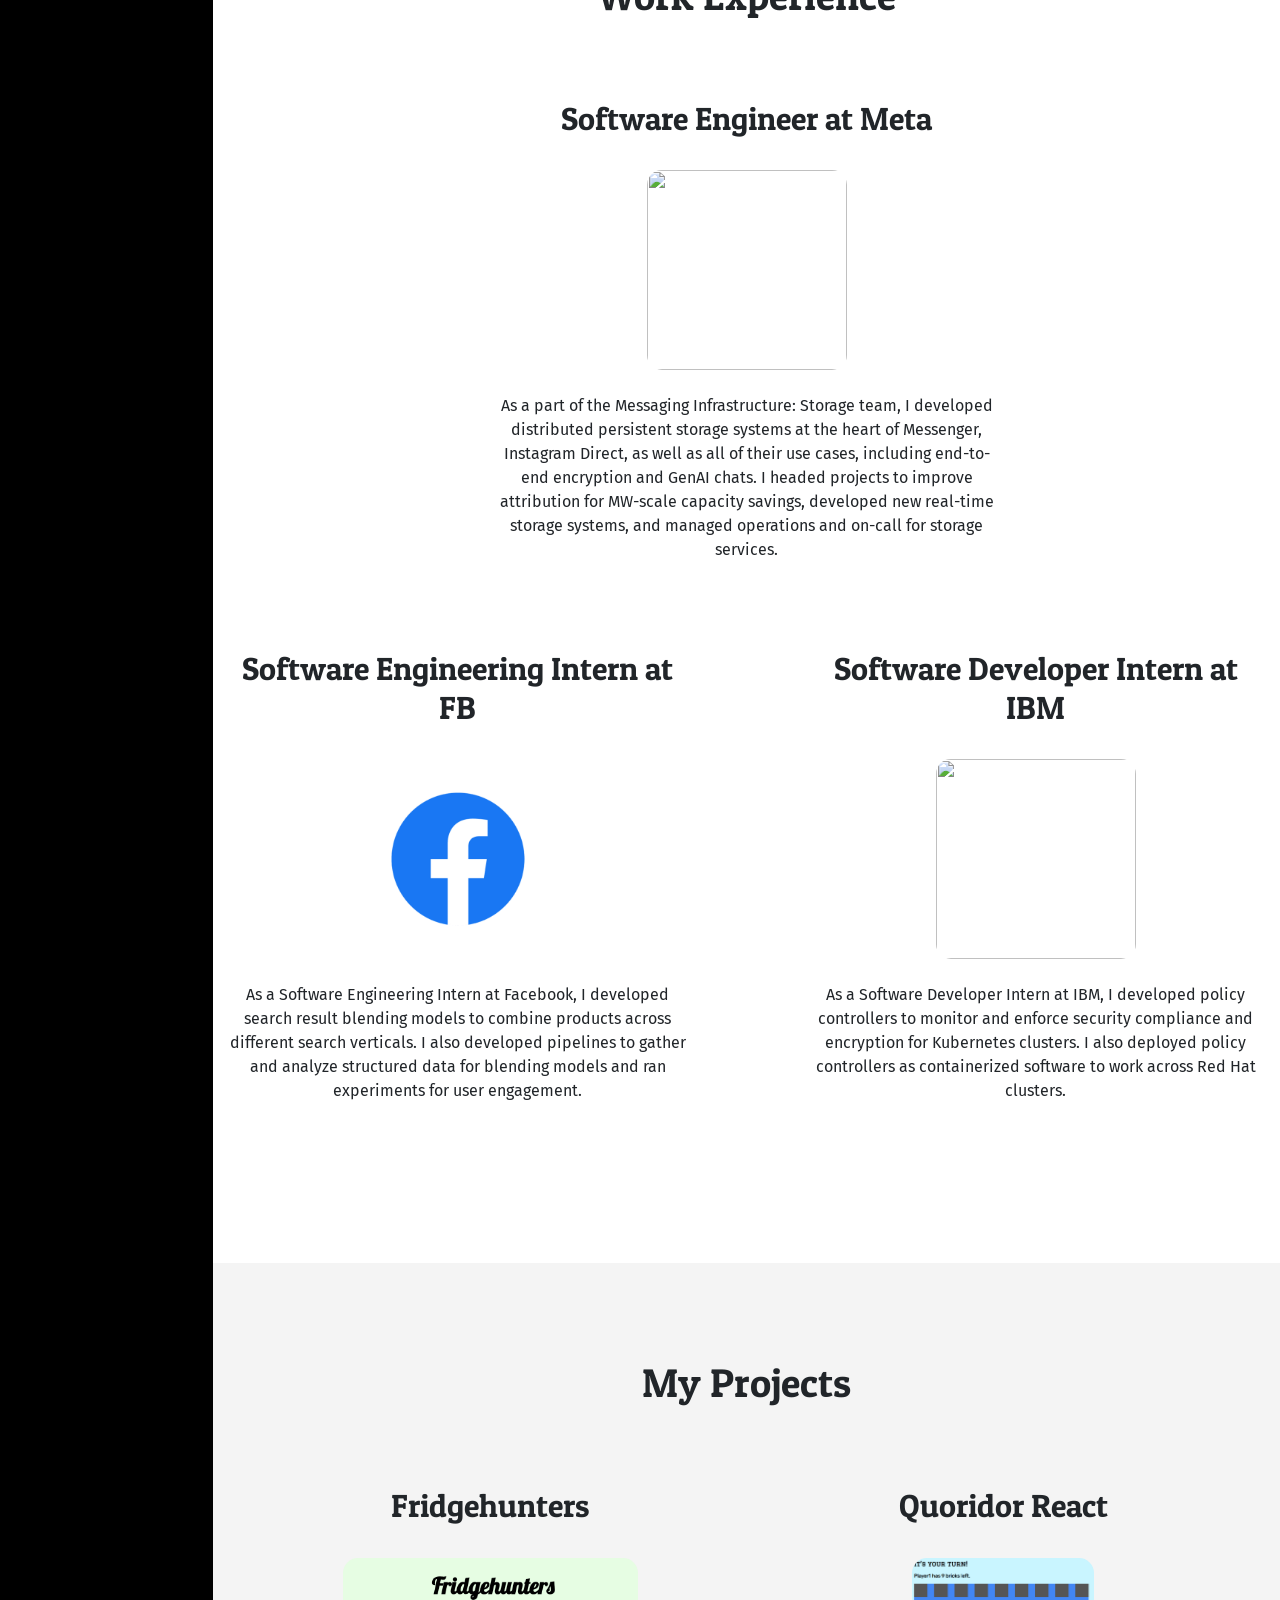
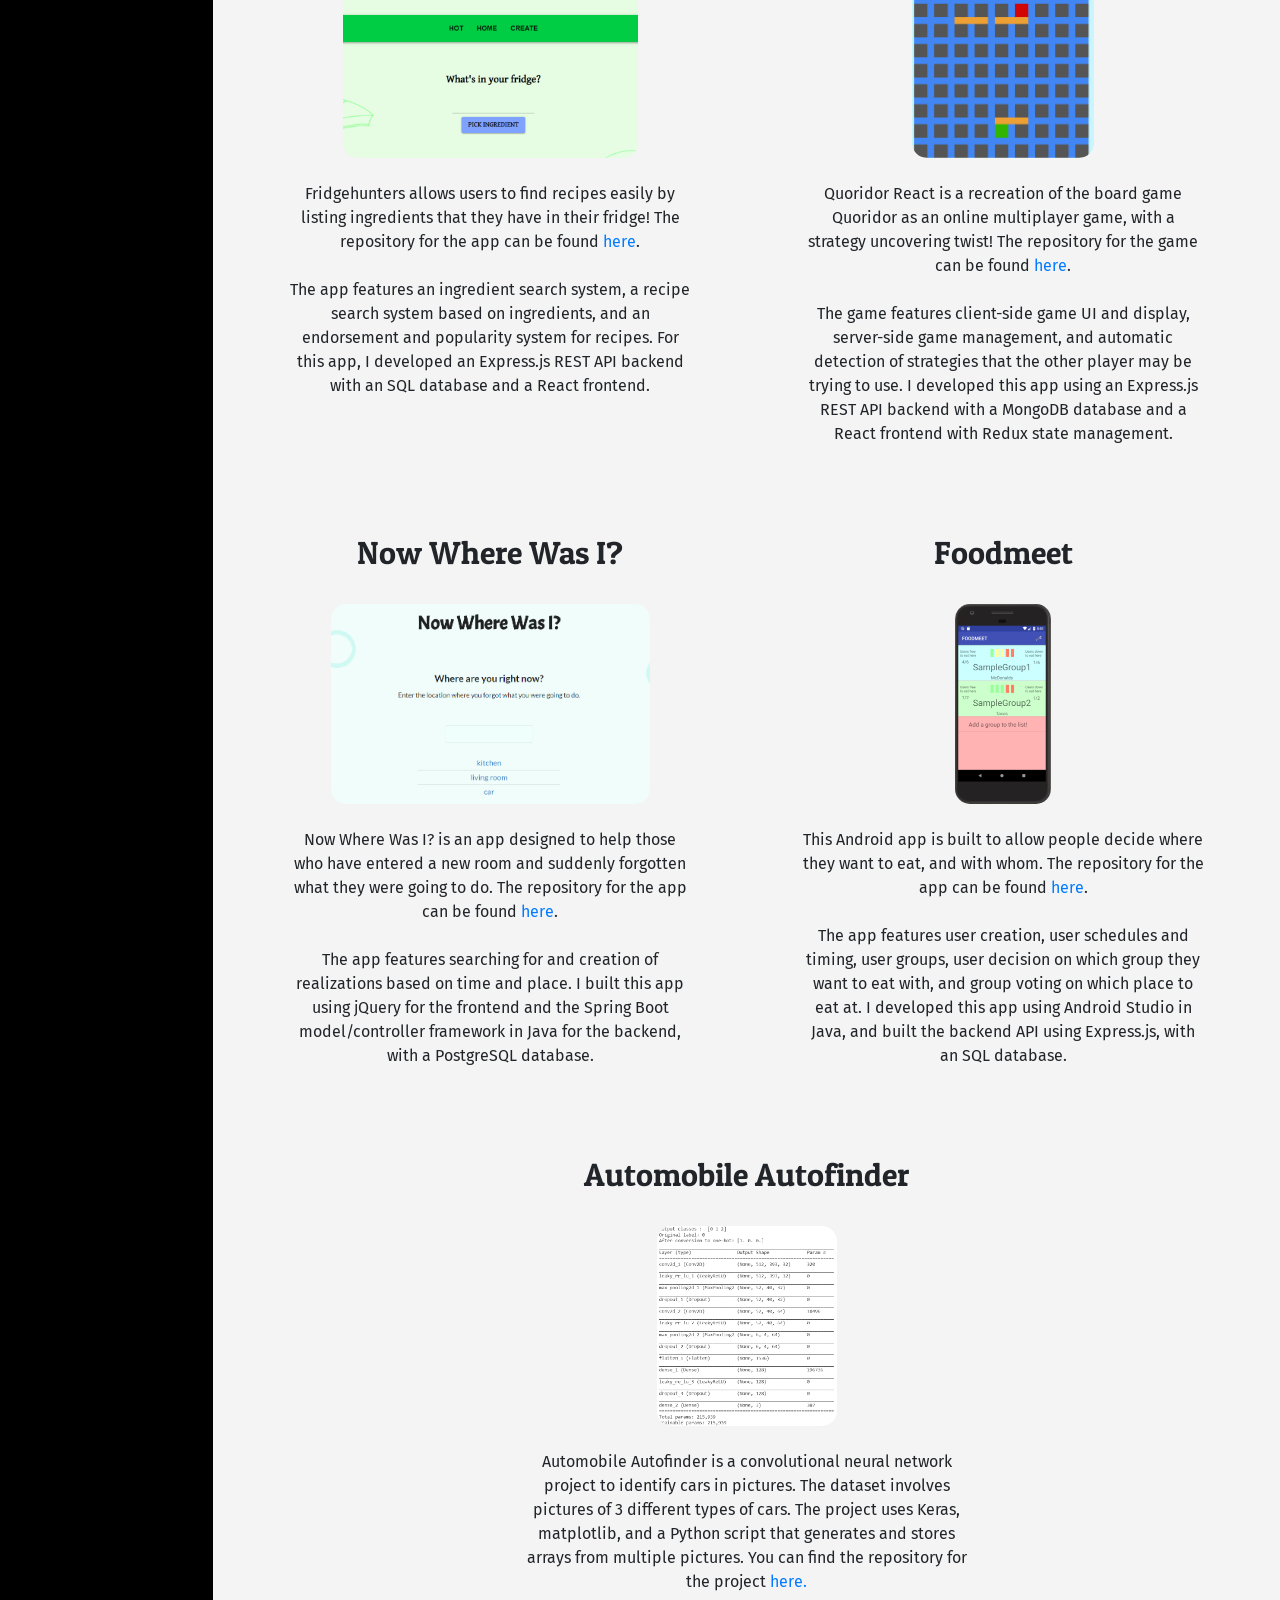
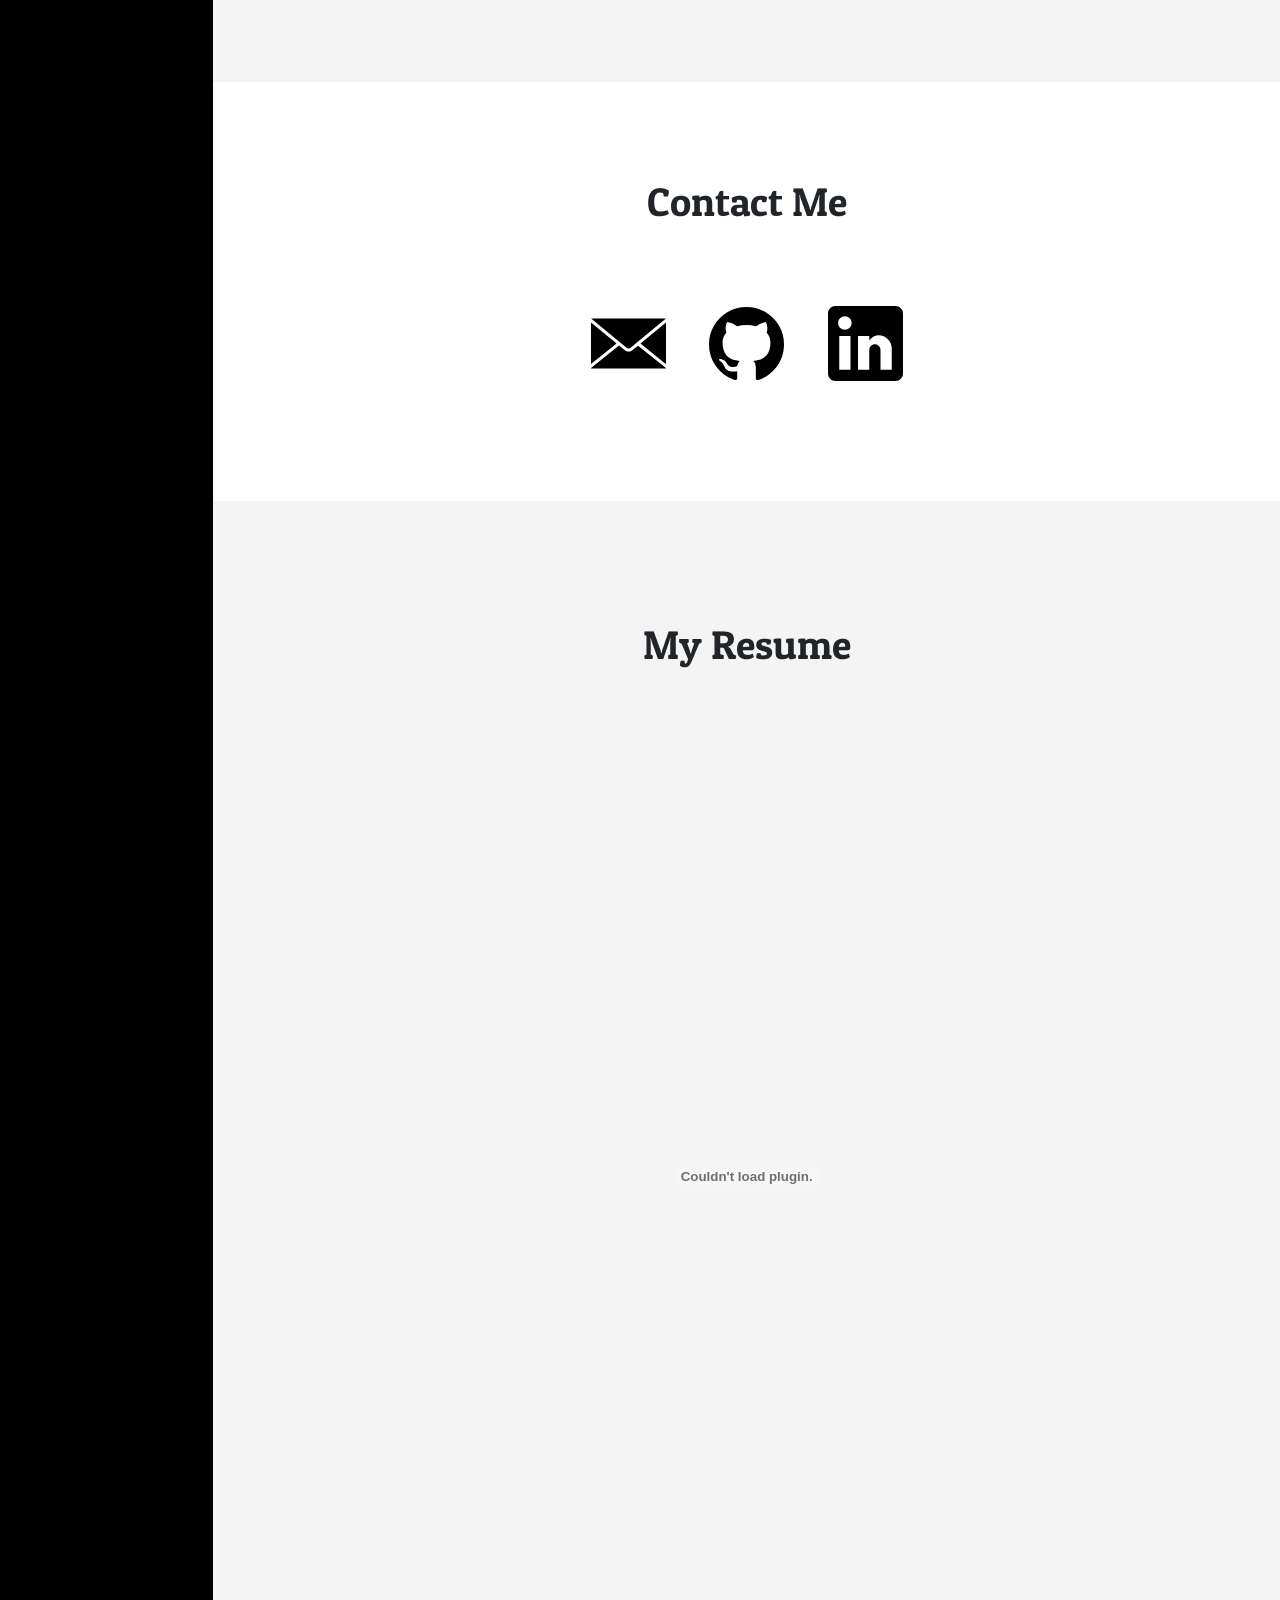
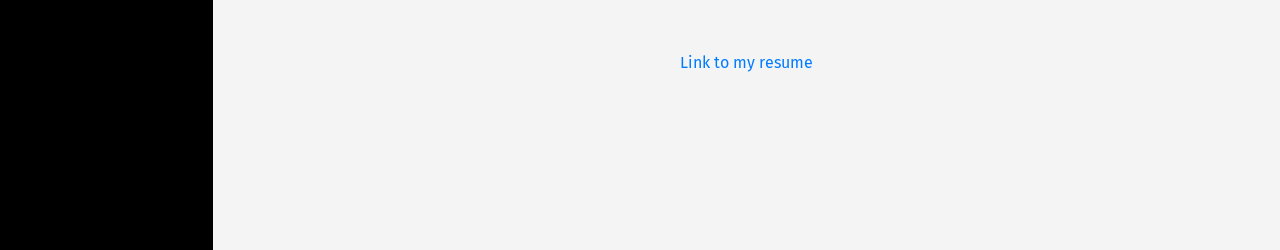
==== commit 05b84429: "Add files via upload" ====
--- a/index.html
+++ b/index.html
@@ -19,8 +19,10 @@
 			var triggeredAboutMe = false;
 			var triggeredProjects = false;
 			var triggeredPersonalInfo = false;
+			var triggeredExperience = false;
 			var triggeredResume = false;
 			var triggerAboutMeHeight = $("#aboutme").position().top + 200;
+			var triggerExperienceHeight = $("#experience").position().top + 300;
 			var triggerProjectsHeight = $("#projects").position().top + 300;
 			var triggerPersonalInfoHeight = $("#personalinfo").position().top + 200;
 			var triggerResumeHeight = $("#resume").position().top + 200;
@@ -35,6 +37,7 @@
 	  		$("#greeting").hide();
 	  		$('#aboutme').css('visibility', 'hidden');
 	  		$('#projects').css('visibility', 'hidden');
+	  		$('#experience').css('visibility', 'hidden');
 	  		$('#personalinfo').css('visibility', 'hidden');
 	  		$('#resume').css('visibility', 'hidden');
 
@@ -70,10 +73,15 @@
 					$("#fixedDiv").animate({top: $(window).scrollTop()}, 800);
 				}
 
-				if(!(triggeredAboutMe && triggeredProjects && triggeredPersonalInfo && triggeredResume)){
+				if(!(triggeredAboutMe && triggeredProjects && triggeredPersonalInfo && triggeredExperience && triggeredResume)){
 					if (triggeredAboutMe == false && $(window).scrollTop() >= triggerAboutMeHeight) {
 						triggeredAboutMe = true;
 						$('#aboutme').css('visibility', 'visible').hide().fadeIn(800);
+					}
+
+					if (triggeredExperience == false && $(window).scrollTop() >= triggerExperienceHeight) {
+						triggeredExperience = true;
+						$('#experience').css('visibility', 'visible').hide().fadeIn(800);
 					}
 
 					if (triggeredProjects == false && $(window).scrollTop() >= triggerProjectsHeight) {
@@ -109,6 +117,10 @@
 						<p style="padding-top: 15px;">About Me</p>
 					</div>
 					<br>
+					<div class="mylink" data-tolink="#experience">
+						<p style="padding-top: 15px;">Experience</p>
+					</div>
+					<br>
 					<div class="mylink" data-tolink="#projects">
 						<p style="padding-top: 15px;">Projects</p>
 					</div>
@@ -133,15 +145,49 @@
 
 				<div id="overallDiv" class="row"><div class="col-sm">
 
-				<div class="row" style="background-color: #ffffff;"><div class="col-sm" id="aboutme">
+				<div class="row" style="background-color: #f4f4f4;"><div class="col-sm" id="aboutme">
 					<br><br><br><br><br>
 					<h1>A Little Bit About Me</h1>
 					<br><br><br>
 					<p style="padding-left: 60px; padding-right: 60px;">
-					I'm an undergraduate student at UCLA studying Computer Science and Engineering. To me, computer science always holds many fulfilling experiences and avenues for creativity - whether I am creating or contributing to an application, finally surmounting a technical challenge that I've been hammering at for days, or learning a new concept that gets me ever closer to understanding just how these machines work. I enjoy immersing myself in the world of computers, and I am excited to see what the future of computing will hold.
-					<br><br><br>
-					I am currently working on growing my full stack skills through my various projects. Outside the realm of computer science, I enjoy playing video games, listening to all sorts of music, playing the tabla (a type of hand drum), creating interesting recipes, juggling, and daydreaming.
+					I am a Software Engineer with experience in distributed systems and storage services. Previously, I was an undergraduate student at UCLA. I enjoy immersing myself in the world of computers and the opportunities for learning and creativity that they provide, and I am excited to see what the future of computing will hold.
+					<br><br>
+					Outside the realm of computer science, I enjoy listening to all sorts of music, playing video games, staying active with tennis or rock climbing, playing instruments, and driving cars.
 					</p>
+					<br><br><br><br><br><br>
+				</div></div>
+
+				<div class="row" style="background-color: #ffffff;"><div class="col-sm" id="experience">
+					<br><br><br><br><br>
+					<h1>Work Experience</h1>
+					<br><br><br>
+					<div class="row">
+						<div class="col-md-3" style="text-align: center">
+						</div>
+						<div class="col-md" style="text-align: center">
+							<h2>Software Engineer at Meta</h2><br>
+							<a href="https://about.meta.com/"><img class="imglink" src="metalogo.PNG" height="200px" style="border-radius: 15px;"></a>
+							<p><br>As a part of the Messaging Infrastructure: Storage team, I developed distributed persistent storage systems at the heart of Messenger, Instagram Direct, as well as all of their use cases, including end-to-end encryption and GenAI chats. I headed projects to improve attribution for MW-scale capacity savings, developed new real-time storage systems, and managed operations and on-call for storage services.</p>
+						</div>
+						<div class="col-md-3" style="text-align: center">
+						</div>
+					</div>
+					<br><br><br>
+					<div class="row">
+						<div class="col-md" style="text-align: center">
+							<h2>Software Engineering Intern at FB</h2><br>
+							<a href="https://www.facebook.com/"><img class="imglink" src="fblogo.jpg" height="200px" style="border-radius: 15px;"></a>
+							<p><br>As a Software Engineering Intern at Facebook, I developed search result blending models to combine products across different search verticals. I also developed pipelines to gather and analyze structured data for blending models and ran experiments for user engagement.</p>
+						</div>
+						<div class="col-md-1" style="text-align: center">
+						</div>
+						<div class="col-md" style="text-align: center">
+							<h2>Software Developer Intern at IBM</h2><br>
+							<a href="https://www.ibm.com/"><img class="imglink" src="ibmlogo.PNG" height="200px" style="border-radius: 15px;"></a>
+							<p><br>As a Software Developer Intern at IBM, I developed policy controllers to monitor and enforce security compliance and encryption for Kubernetes clusters. I also deployed policy controllers as containerized software to work across Red Hat clusters.</p>
+
+						</div>
+					</div>
 					<br><br><br><br><br><br>
 				</div></div>
 
@@ -195,49 +241,12 @@
 					</div>
 					<br><br><br>
 					<div class="row">
-						<div class="col-md" style="text-align: center">
-							<h2>Logos</h2><br>
-							<a href="https://logosnews.tech/"><img class="imglink" src="logos.png" height="200px" style="border-radius: 15px;"></a>
-							<p>
-							<br>Working for Logos, I designed front-end code, device and user adaptive UI, and asynchronous API interaction of the iOS application using Swift and Xcode. I worked with rigorous testing and analytics to design and update Firebase Swift queries and JavaScript API functions to pull data from Firebase's NoSQL database for various users and user data.
-							</p>
-						</div>
-						<div class="col-md-1" style="text-align: center">
+						<div class="col-md-3" style="text-align: center">
 						</div>
 						<div class="col-md" style="text-align: center">
 							<h2>Automobile Autofinder</h2><br>
 							<a href="https://github.com/aseemucla/Automobile-Autofinder"><img class="imglink" src="automobileautofinder.PNG" height="200px" style="border-radius: 15px;"></a>
 							<p><br>Automobile Autofinder is a convolutional neural network project to identify cars in pictures. The dataset involves pictures of 3 different types of cars. The project uses Keras, matplotlib, and a Python script that generates and stores arrays from multiple pictures. You can find the repository for the project <a href="https://github.com/aseemucla/Automobile-Autofinder">here.</a></p>
-
-						</div>
-					</div>
-					<br><br><br>
-					<div class="row">
-						<div class="col-md" style="text-align: center">
-							<h2>Rocket Project at UCLA</h2><br>
-							<a href="http://rocketproject.seas.ucla.edu/"><img class="imglink" src="rocketprojscreen.PNG" height="200px" style="border-radius: 15px;"></a>
-							<p>
-							<br>I worked on the electronics team as the lead of the communications sub-team. I used Python's data visualization libraries,
-							 TCP and UDP connections, Raspberry Pis, and radios to successfully transmit rocket flight data to the ground.</p>
-						</div>
-						<div class="col-md-1" style="text-align: center">
-						</div>
-						<div class="col-md" style="text-align: center">
-							<h2>ThinkTank</h2><br>
-							<a href="https://github.com/aseem191/thinktankunitygame"><img class="imglink" src="thinktankscreen.PNG" height="200px" style="border-radius: 15px;"></a>
-							<p><br>This game is made in Unity, and involves survival against waves of enemies that increase in number. You can find the repository for the game <a href="https://github.com/aseem191/thinktankunitygame">here.</a></p>
-
-						</div>
-					</div>
-					<br><br><br>
-					<div class="row">
-						<div class="col-md-3" style="text-align: center">
-						</div>
-						<div class="col-md" style="text-align: center">
-							<h2>VEX Robotics</h2><br>
-							<img src="dynobytes.png" height="200px" style="border-radius: 15px;">
-							<br><p><br>
-							I led my team's programming and electronics sub-team. I helped build and manage the movement, sensors, control, and autonomous systems of the robot.</p><br>
 						</div>
 						<div class="col-md-3" style="text-align: center">
 						</div>
@@ -270,10 +279,10 @@
 					<h1>My Resume</h1>
 					<br>
 					<p>
-						<object data="Aseemresumeyear2.pdf" type="application/pdf" style="width: 700px; height: 950px;">
+						<object data="Aseemresume.pdf" type="application/pdf" style="width: 700px; height: 950px;">
 						</object>
 						<br>
-						<a href="Aseemresumeyear2.pdf">Link to my resume</a>
+						<a href="Aseemresume.pdf">Link to my resume</a>
 					</p>
 				</div></div>
 
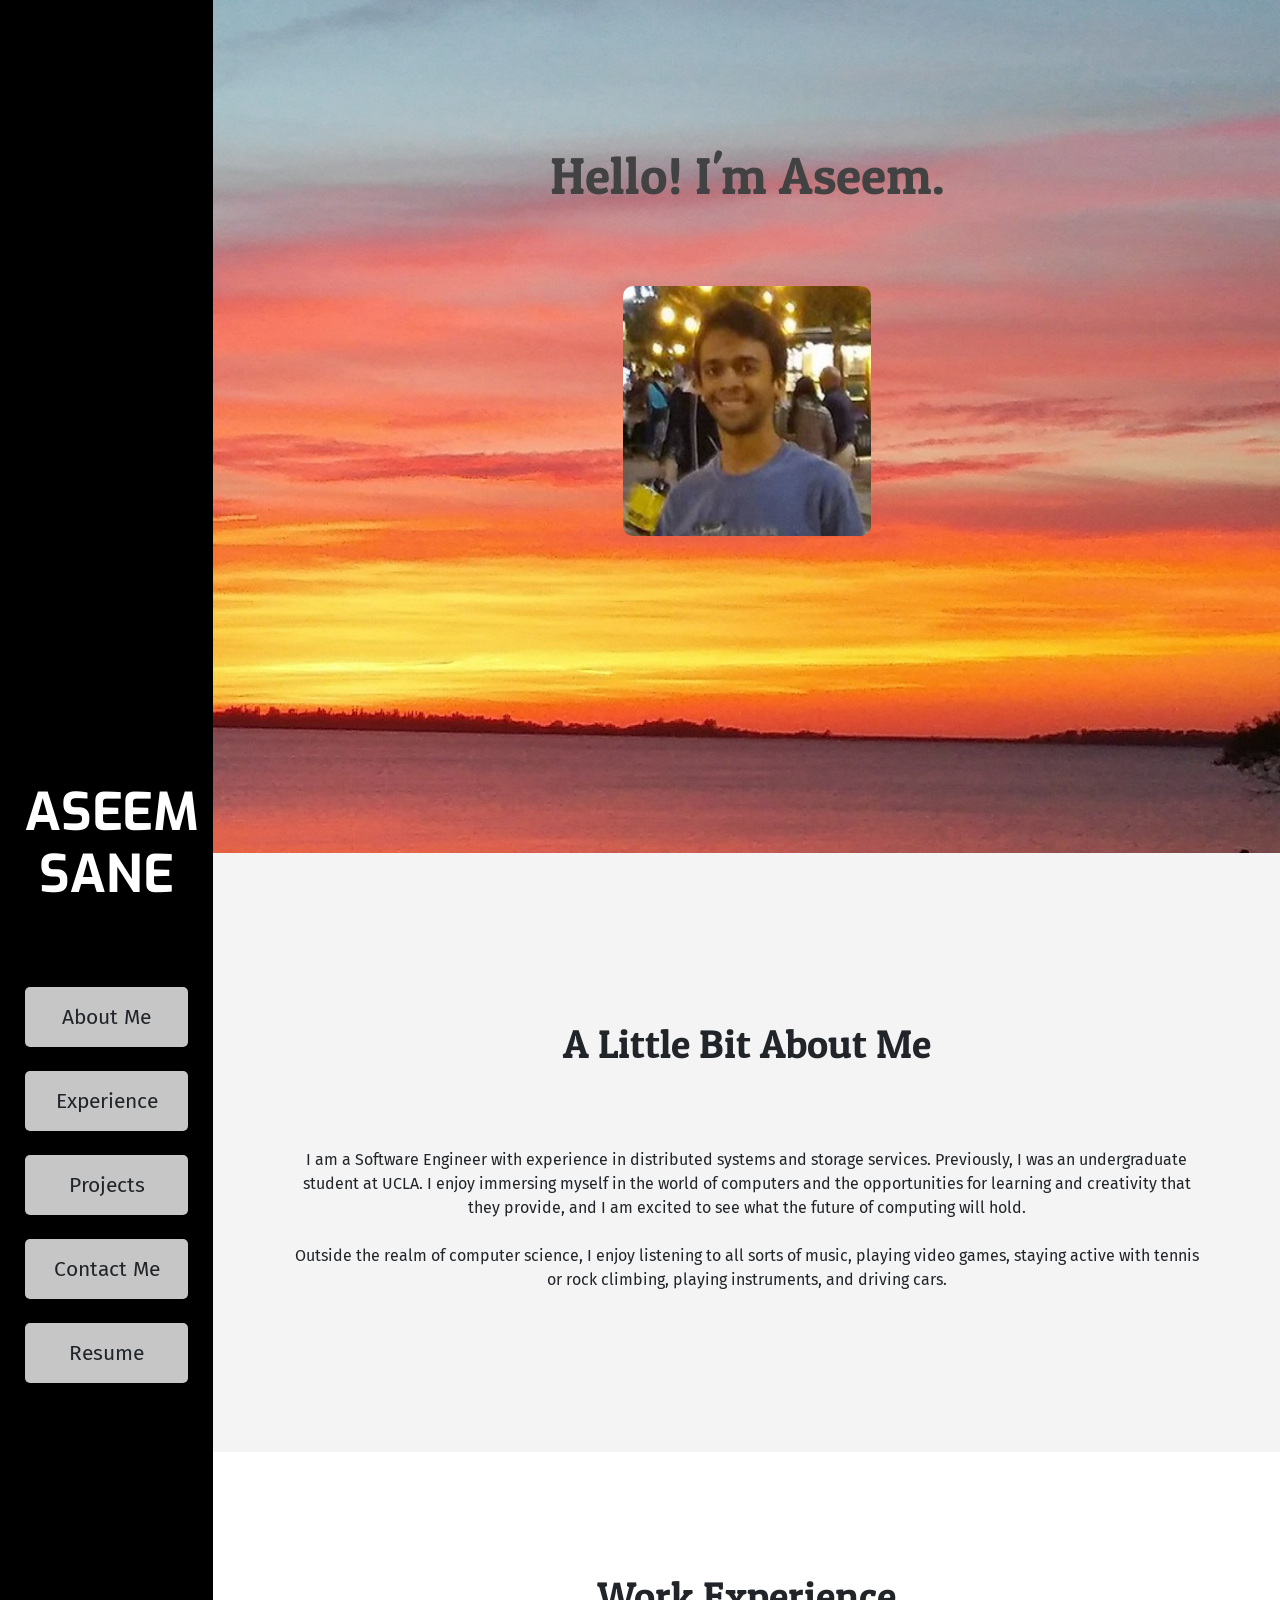
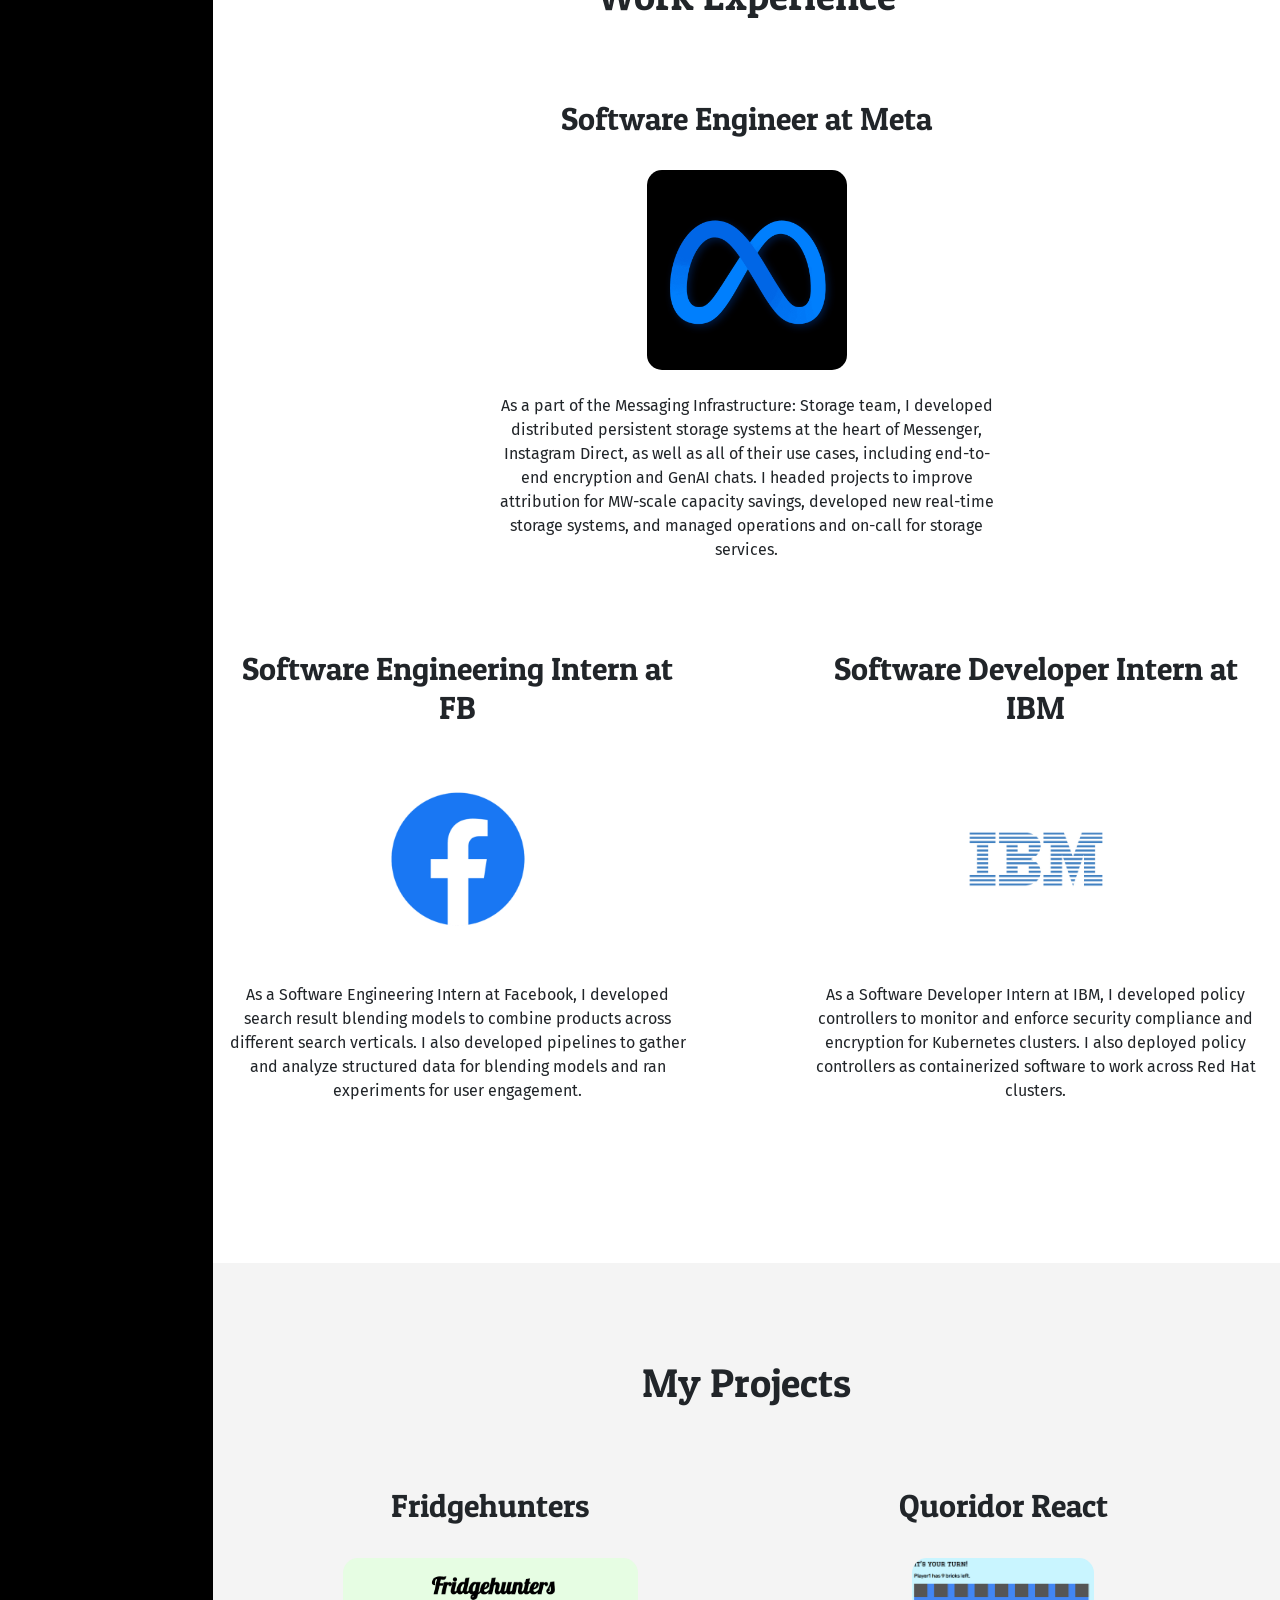
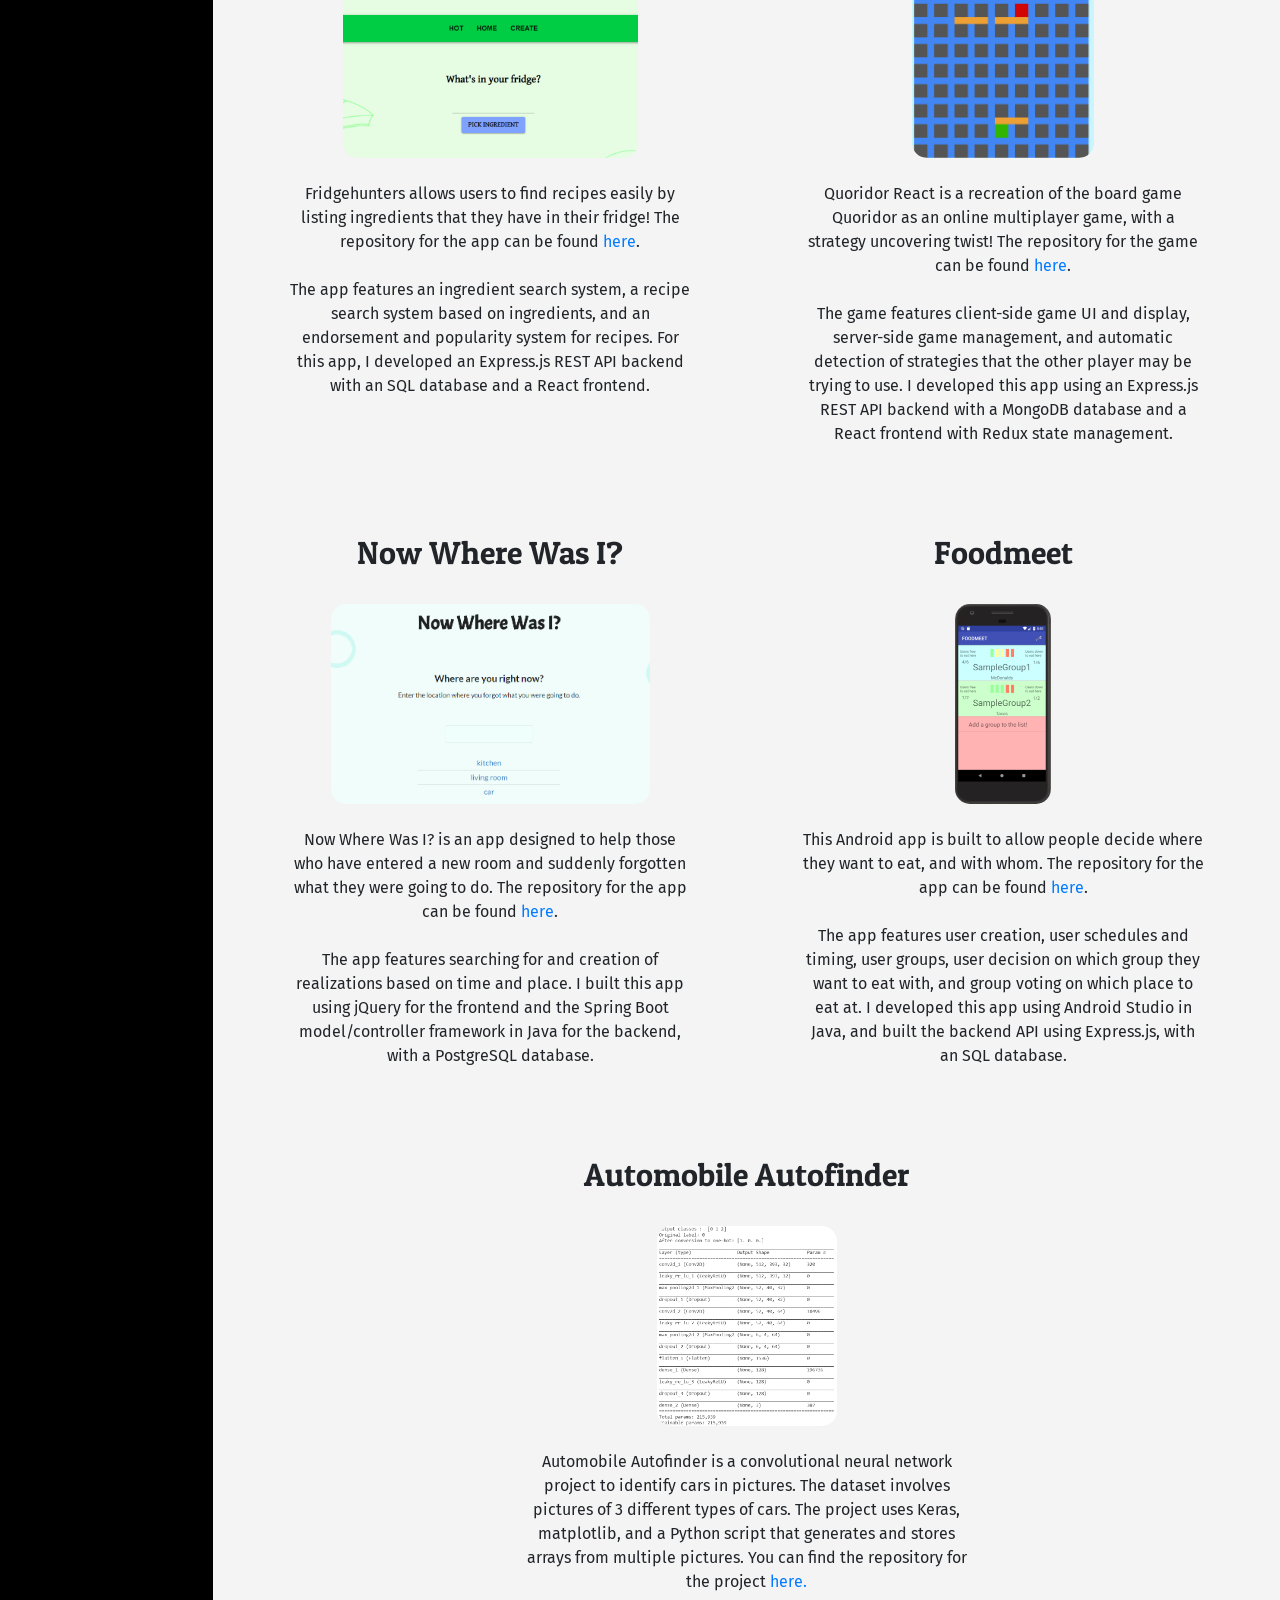
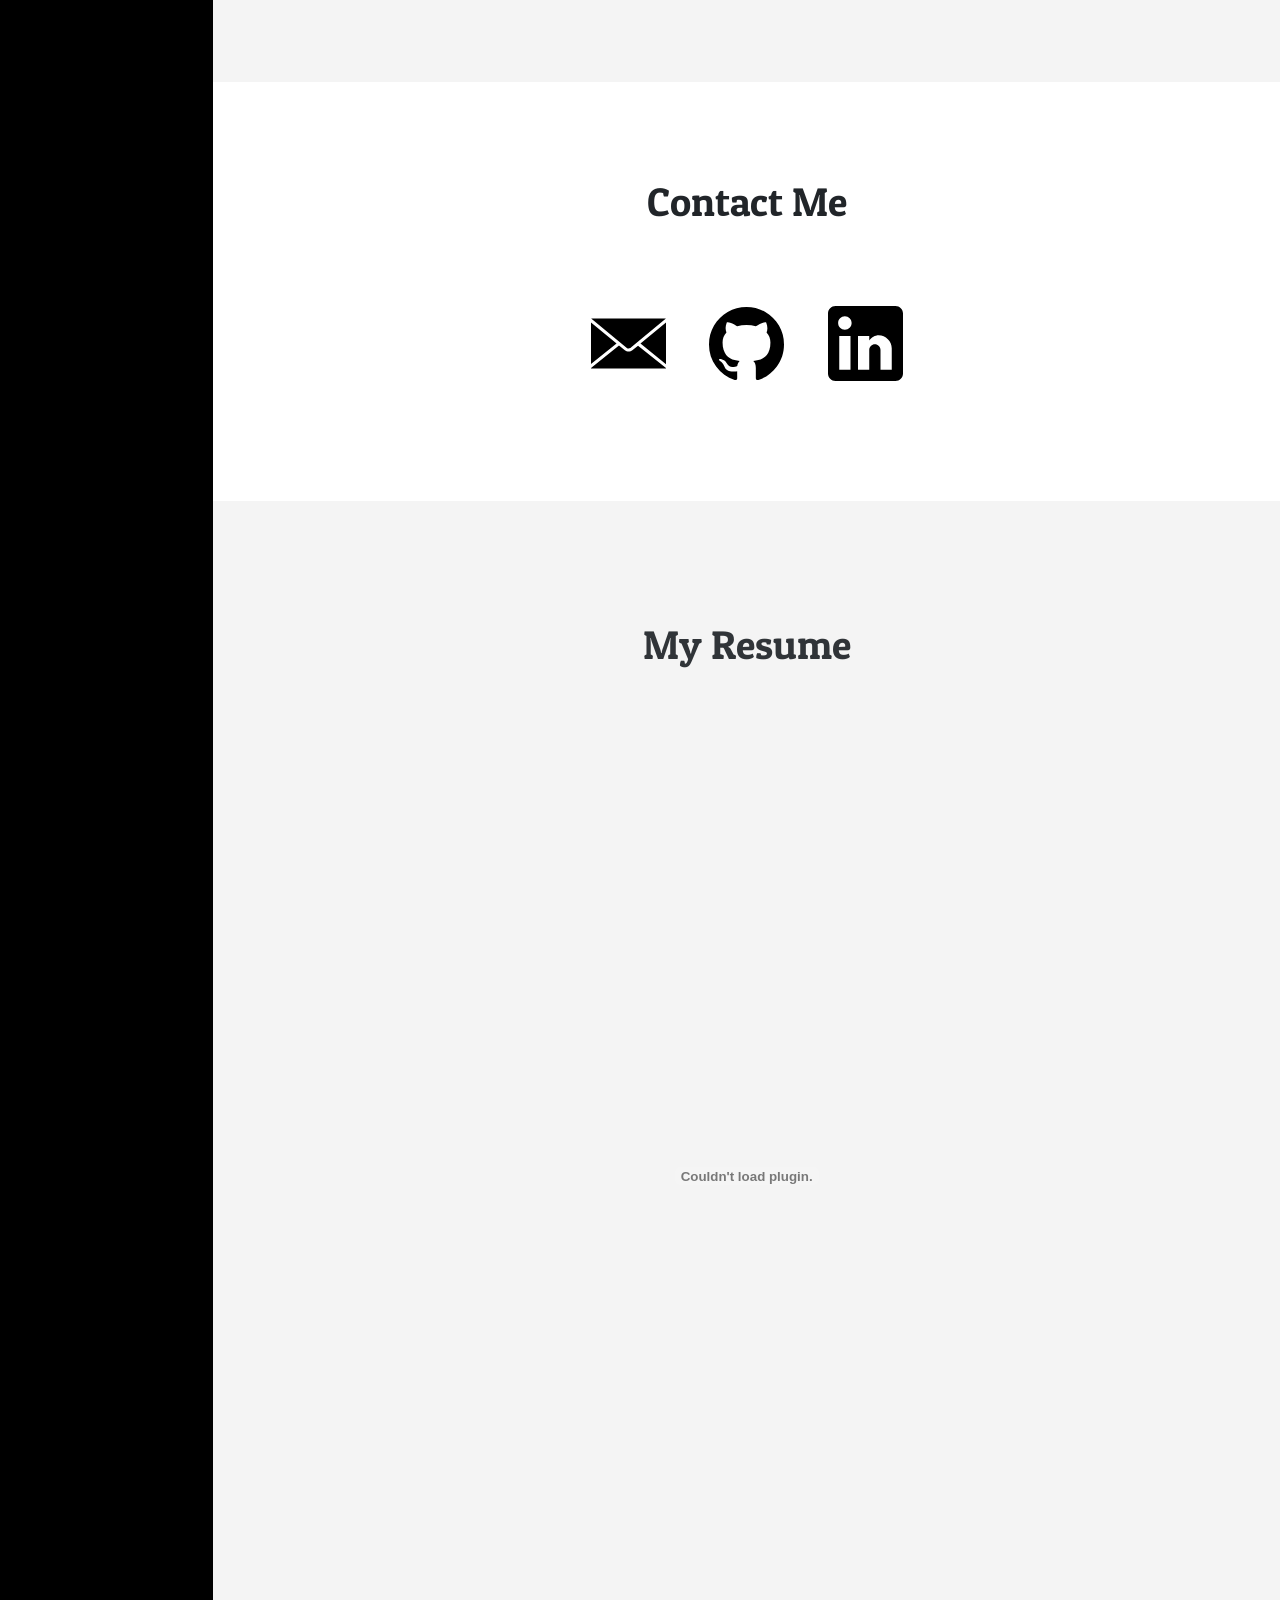
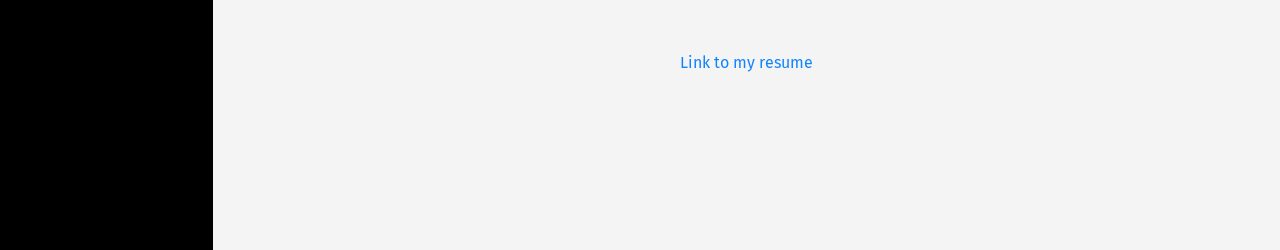
==== commit befc984d: "Update index.html" ====
--- a/index.html
+++ b/index.html
@@ -166,7 +166,7 @@
 						</div>
 						<div class="col-md" style="text-align: center">
 							<h2>Software Engineer at Meta</h2><br>
-							<a href="https://about.meta.com/"><img class="imglink" src="metalogo.PNG" height="200px" style="border-radius: 15px;"></a>
+							<a href="https://about.meta.com/"><img class="imglink" src="metalogo.png" height="200px" style="border-radius: 15px;"></a>
 							<p><br>As a part of the Messaging Infrastructure: Storage team, I developed distributed persistent storage systems at the heart of Messenger, Instagram Direct, as well as all of their use cases, including end-to-end encryption and GenAI chats. I headed projects to improve attribution for MW-scale capacity savings, developed new real-time storage systems, and managed operations and on-call for storage services.</p>
 						</div>
 						<div class="col-md-3" style="text-align: center">
@@ -183,7 +183,7 @@
 						</div>
 						<div class="col-md" style="text-align: center">
 							<h2>Software Developer Intern at IBM</h2><br>
-							<a href="https://www.ibm.com/"><img class="imglink" src="ibmlogo.PNG" height="200px" style="border-radius: 15px;"></a>
+							<a href="https://www.ibm.com/"><img class="imglink" src="ibmlogo.png" height="200px" style="border-radius: 15px;"></a>
 							<p><br>As a Software Developer Intern at IBM, I developed policy controllers to monitor and enforce security compliance and encryption for Kubernetes clusters. I also deployed policy controllers as containerized software to work across Red Hat clusters.</p>
 
 						</div>
@@ -282,7 +282,7 @@
 						<object data="Aseemresume.pdf" type="application/pdf" style="width: 700px; height: 950px;">
 						</object>
 						<br>
-						<a href="Aseemresume.pdf">Link to my resume</a>
+						<a href="AseemResume.pdf">Link to my resume</a>
 					</p>
 				</div></div>
 
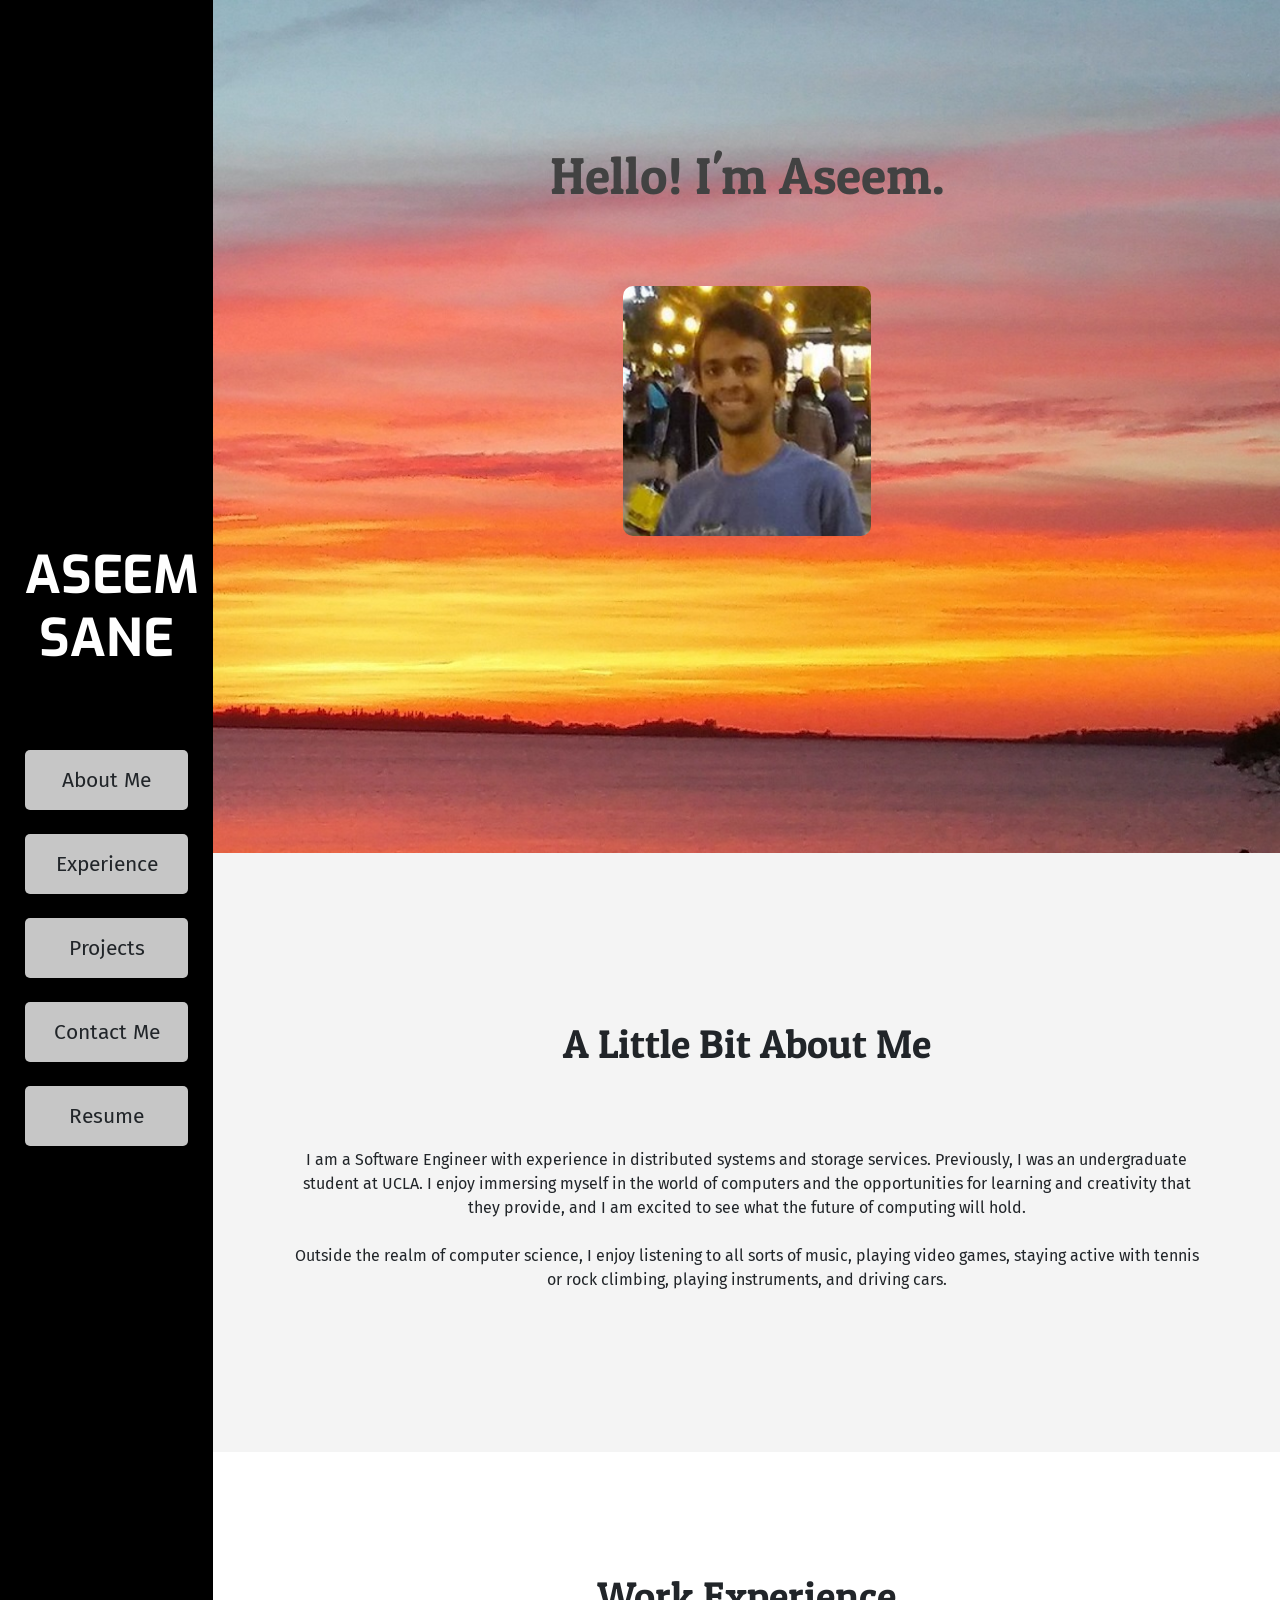
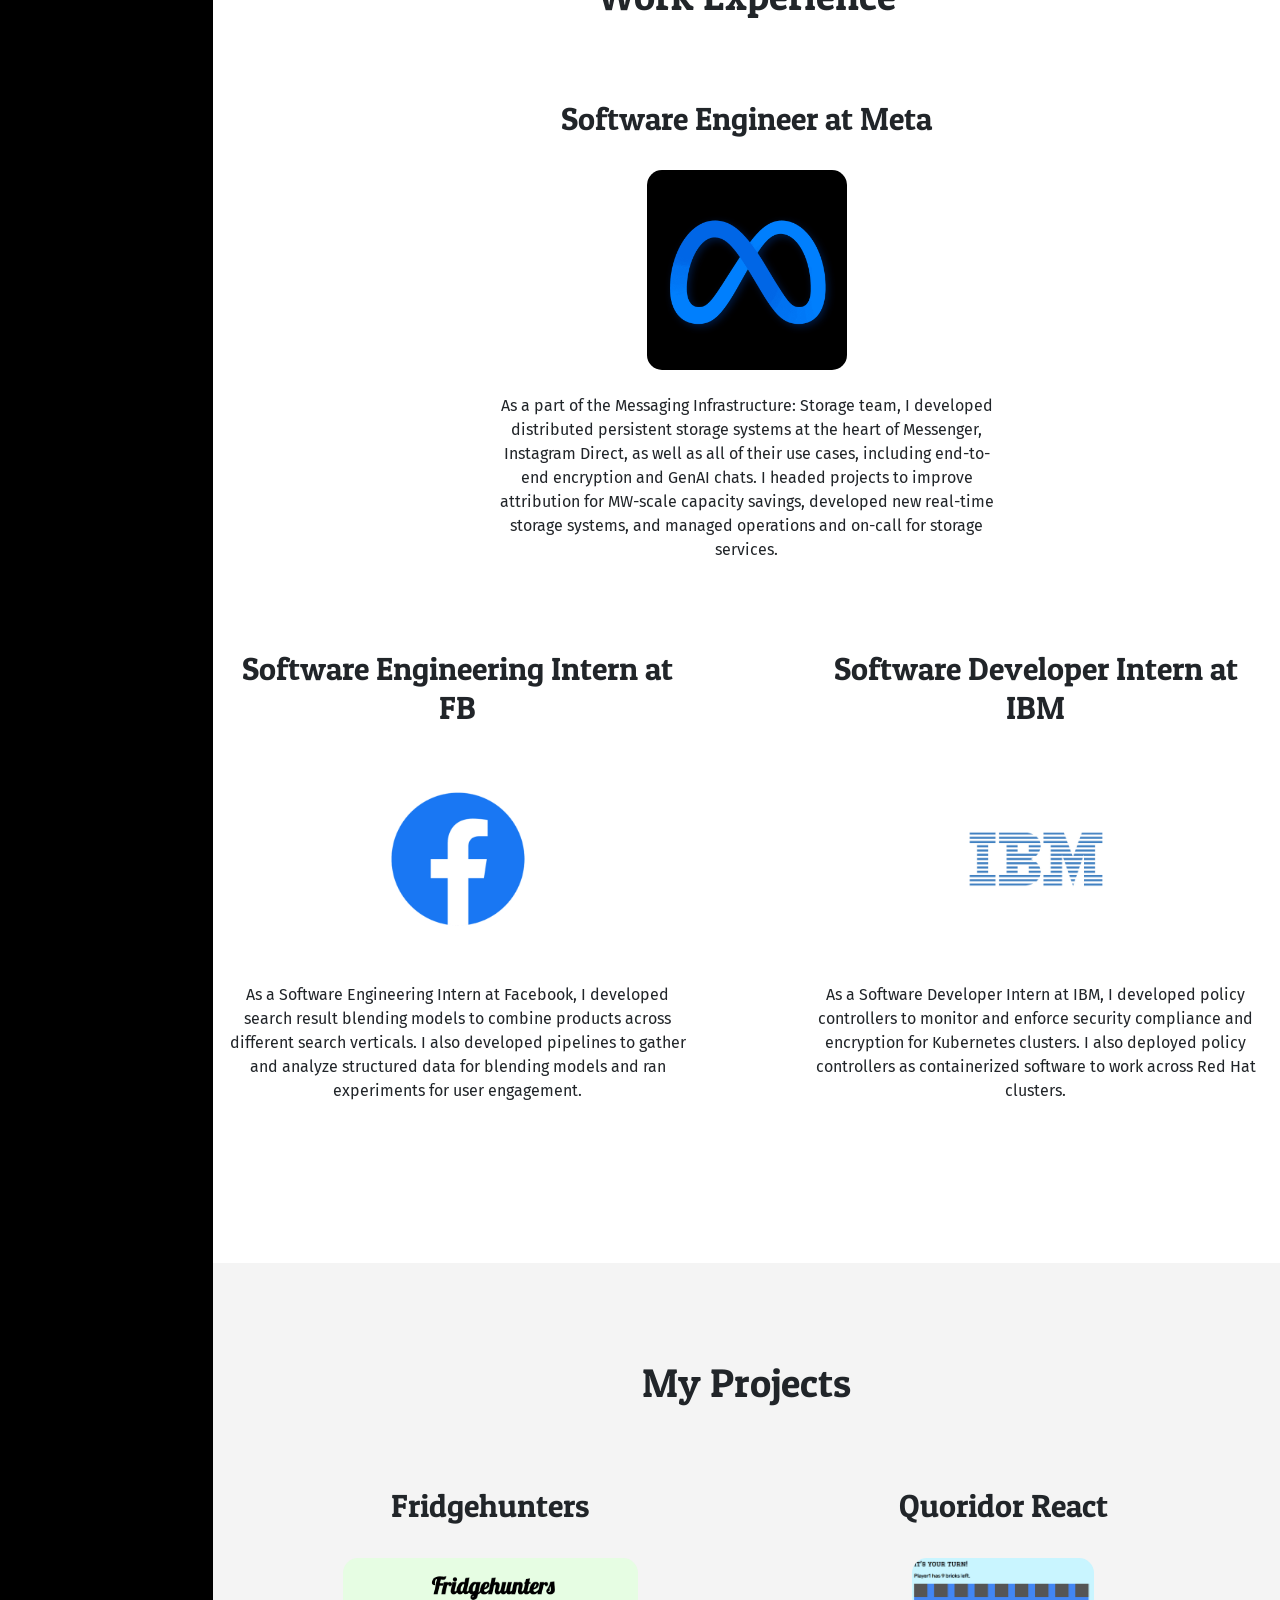
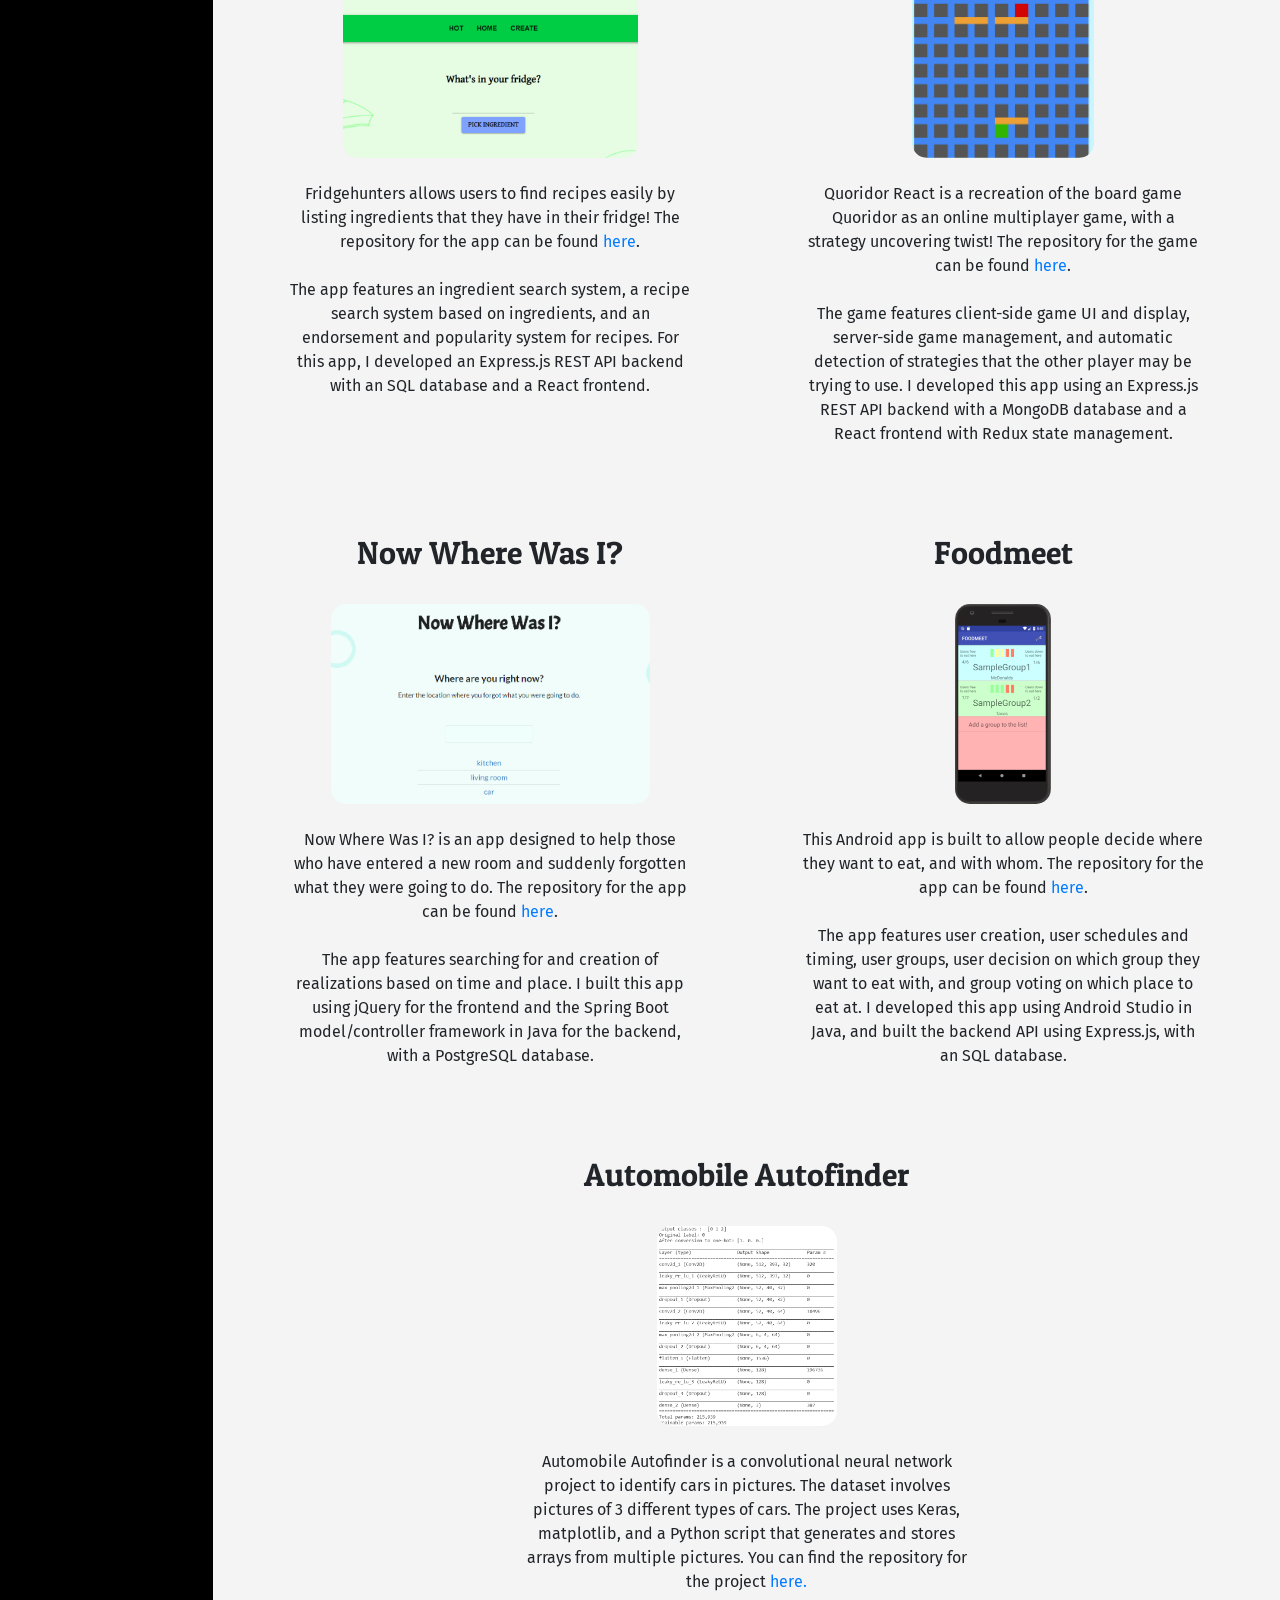
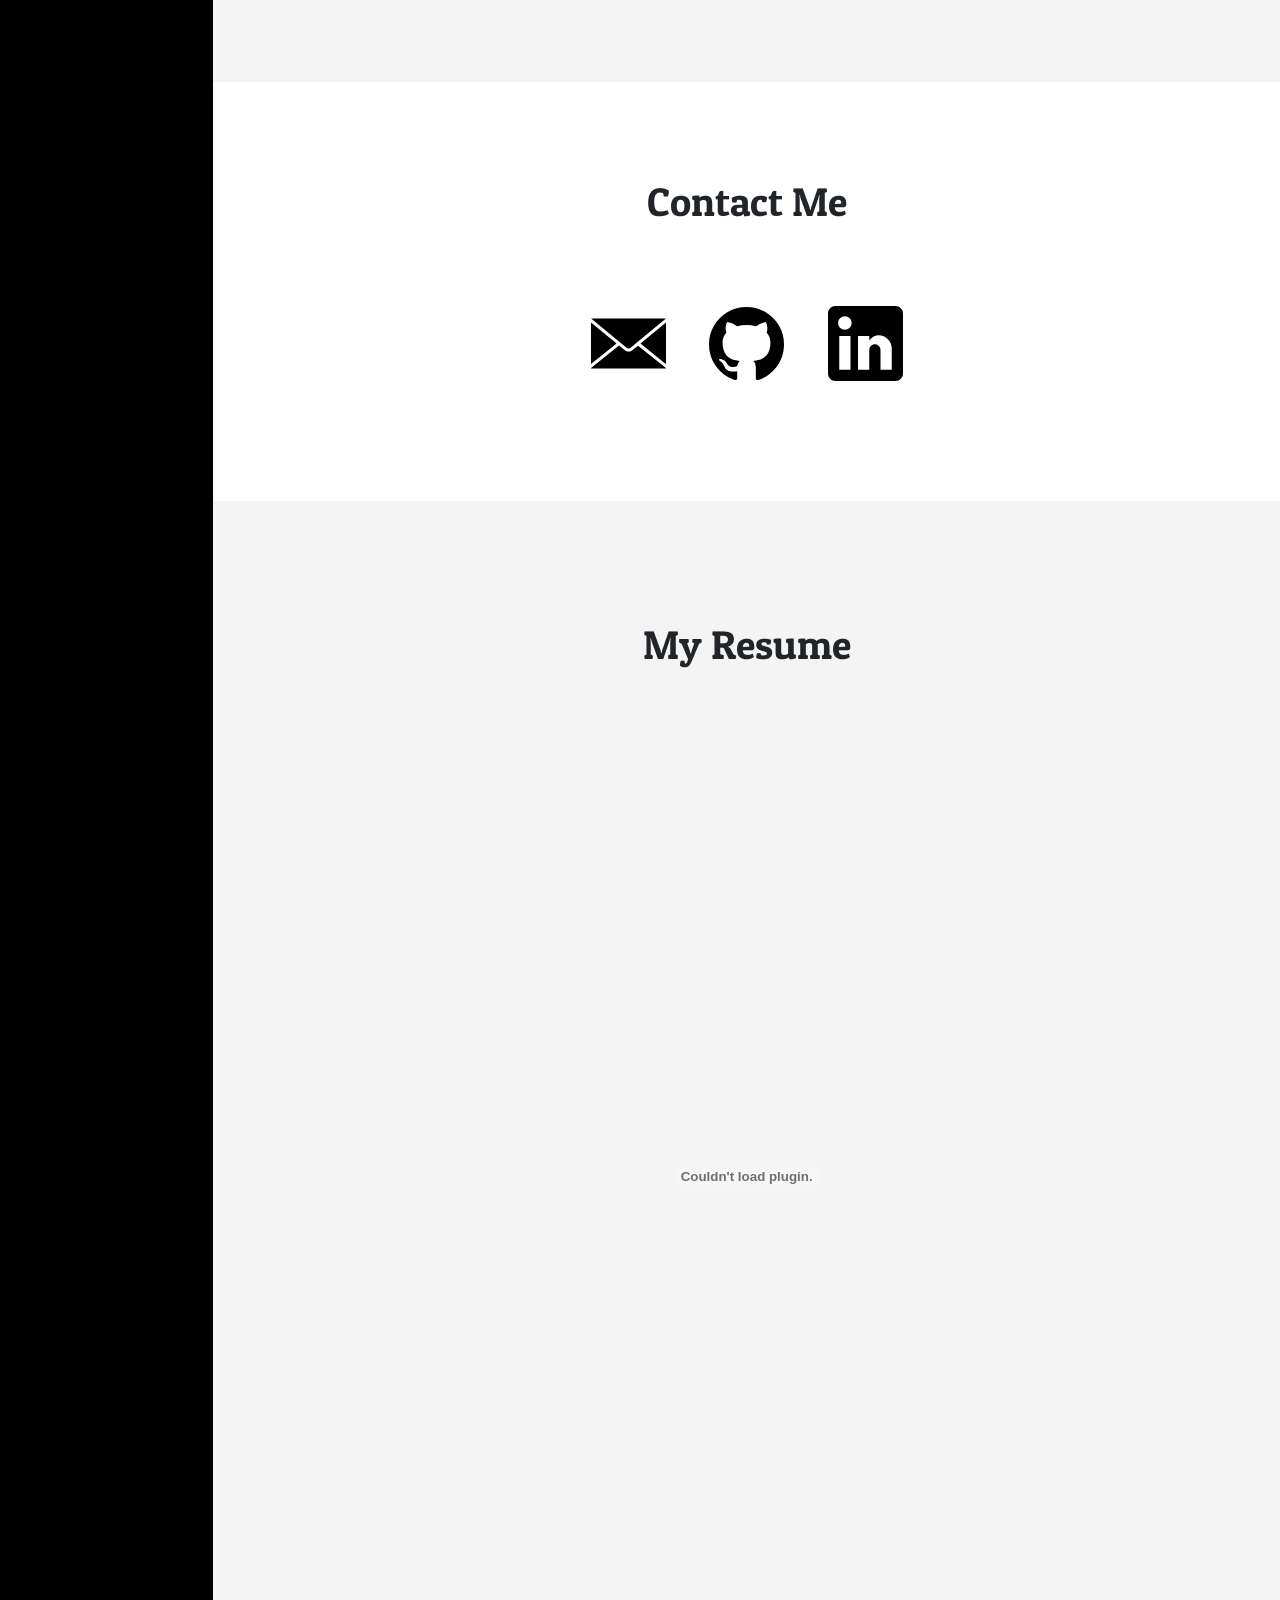
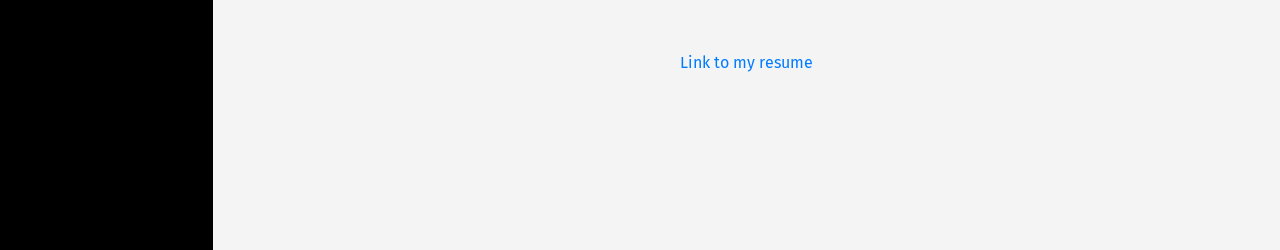
==== commit a45c1074: "Update index.html" ====
--- a/index.html
+++ b/index.html
@@ -279,7 +279,7 @@
 					<h1>My Resume</h1>
 					<br>
 					<p>
-						<object data="Aseemresume.pdf" type="application/pdf" style="width: 700px; height: 950px;">
+						<object data="AseemResume.pdf" type="application/pdf" style="width: 700px; height: 950px;">
 						</object>
 						<br>
 						<a href="AseemResume.pdf">Link to my resume</a>
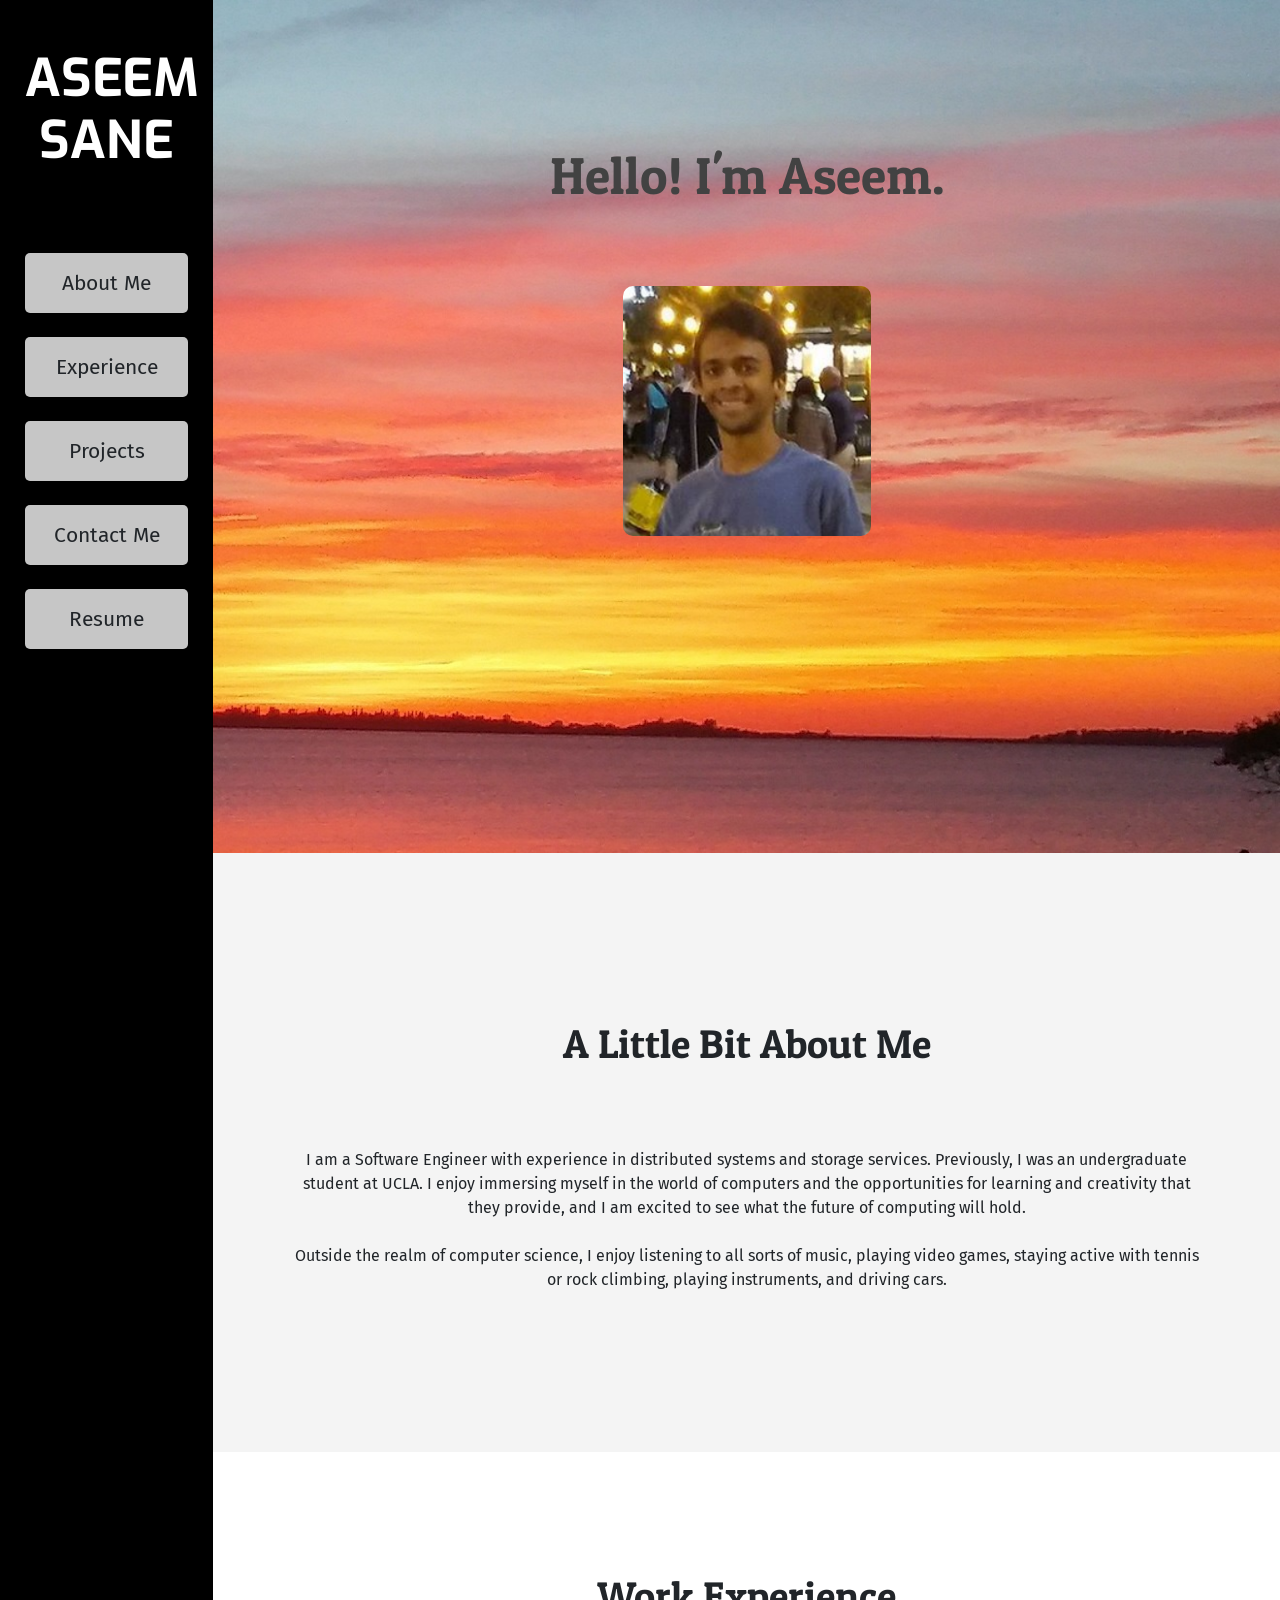
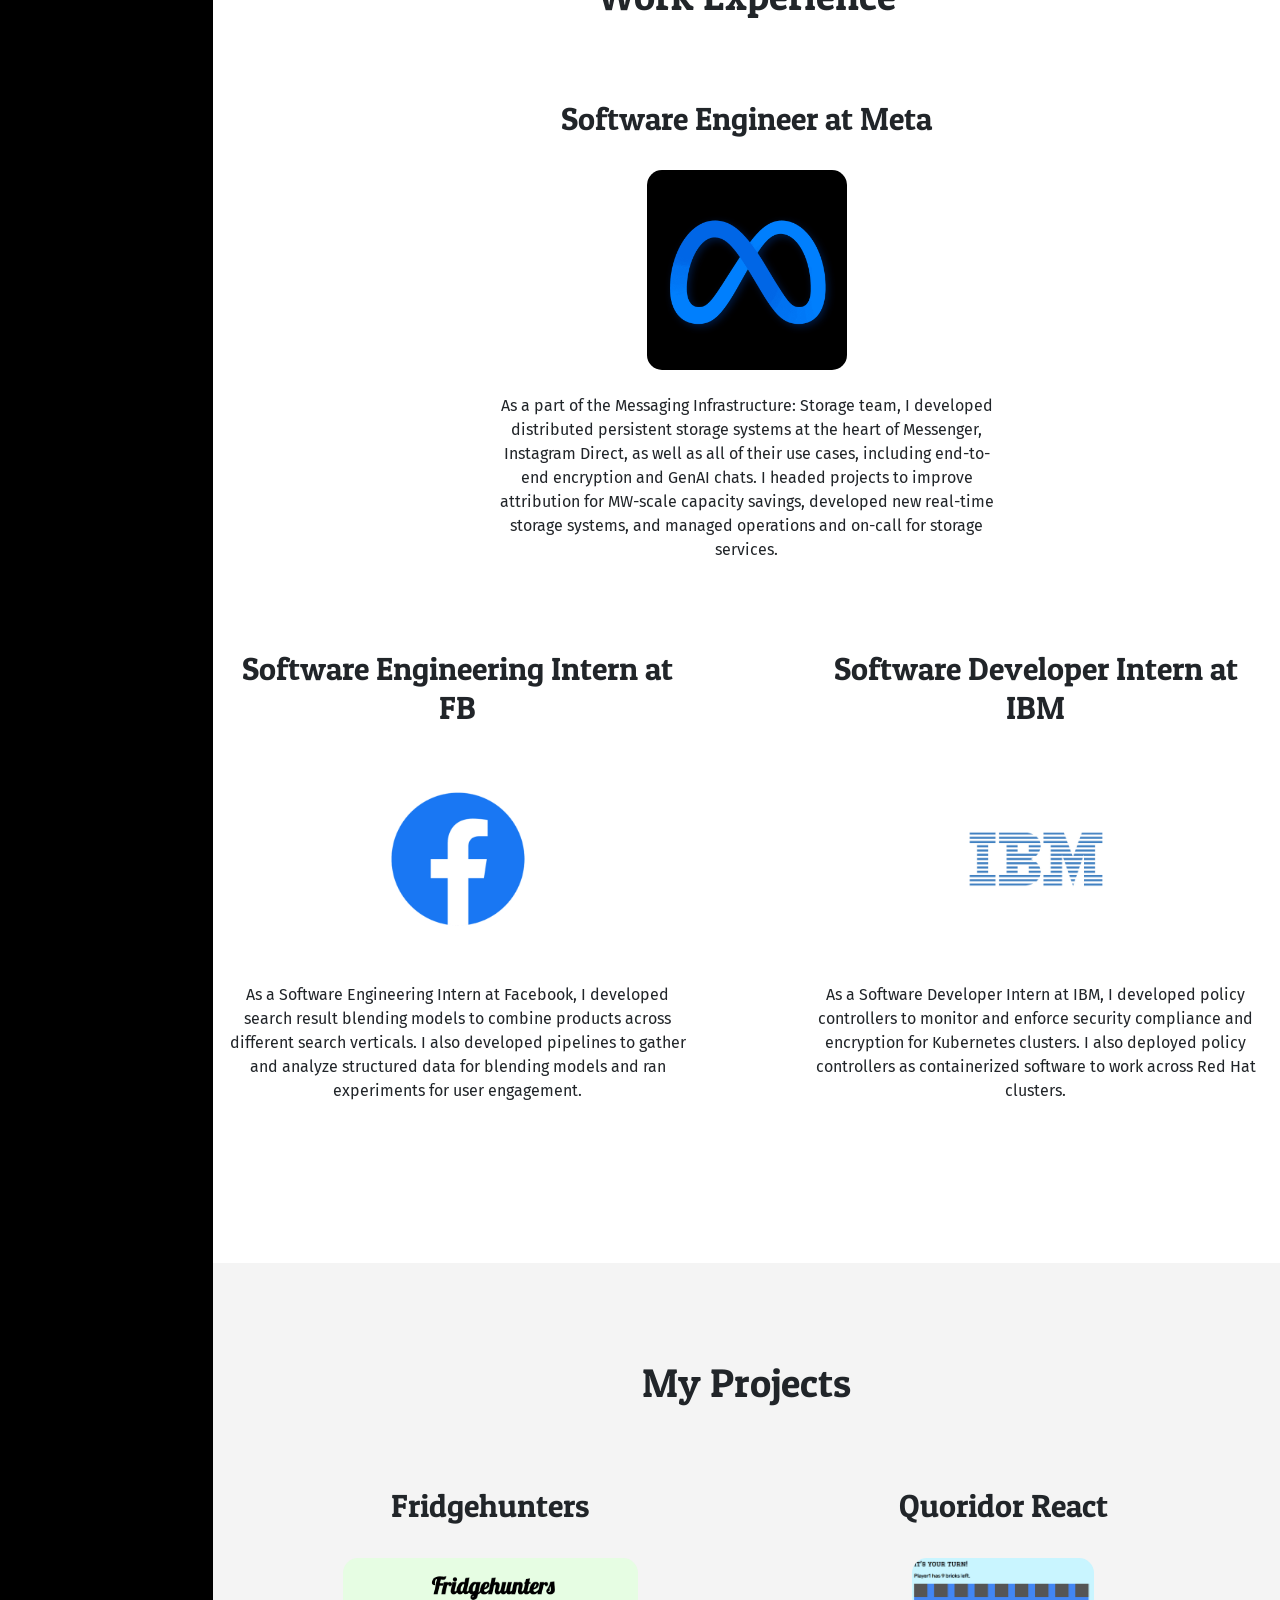
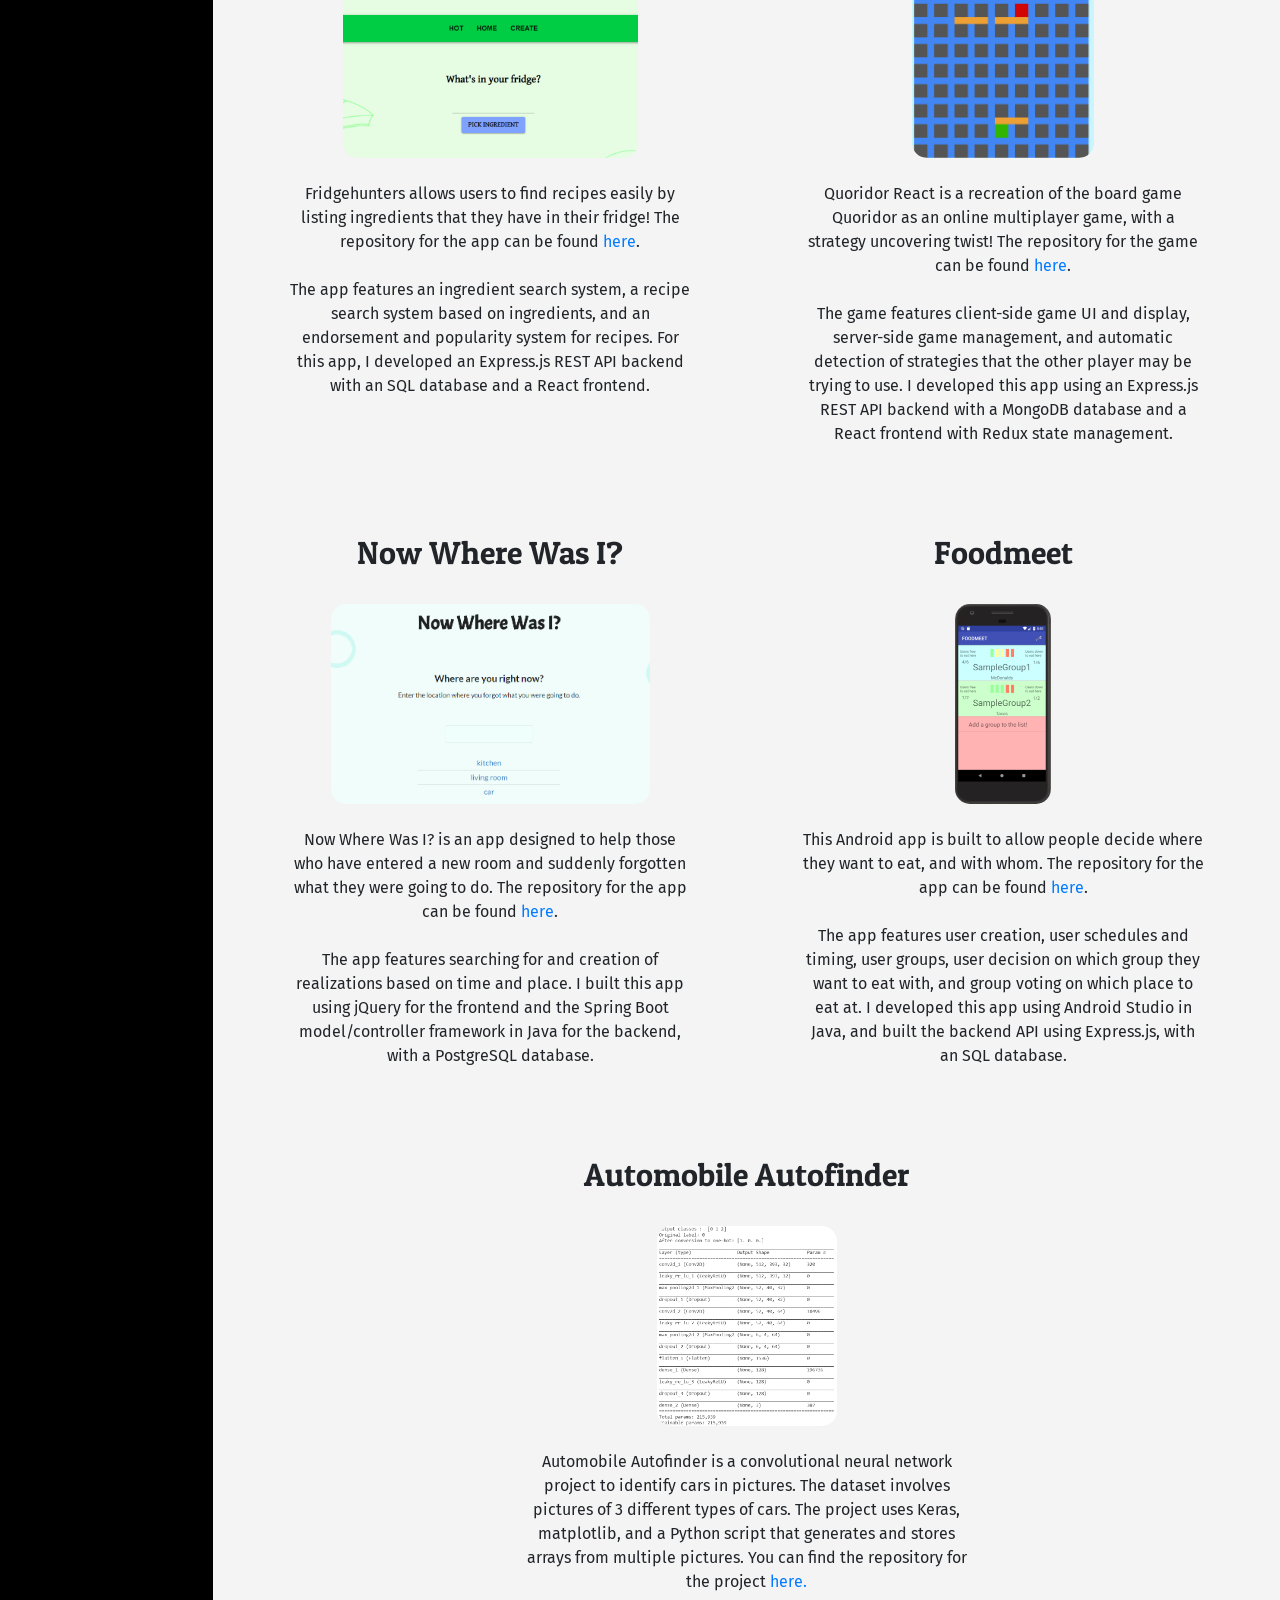
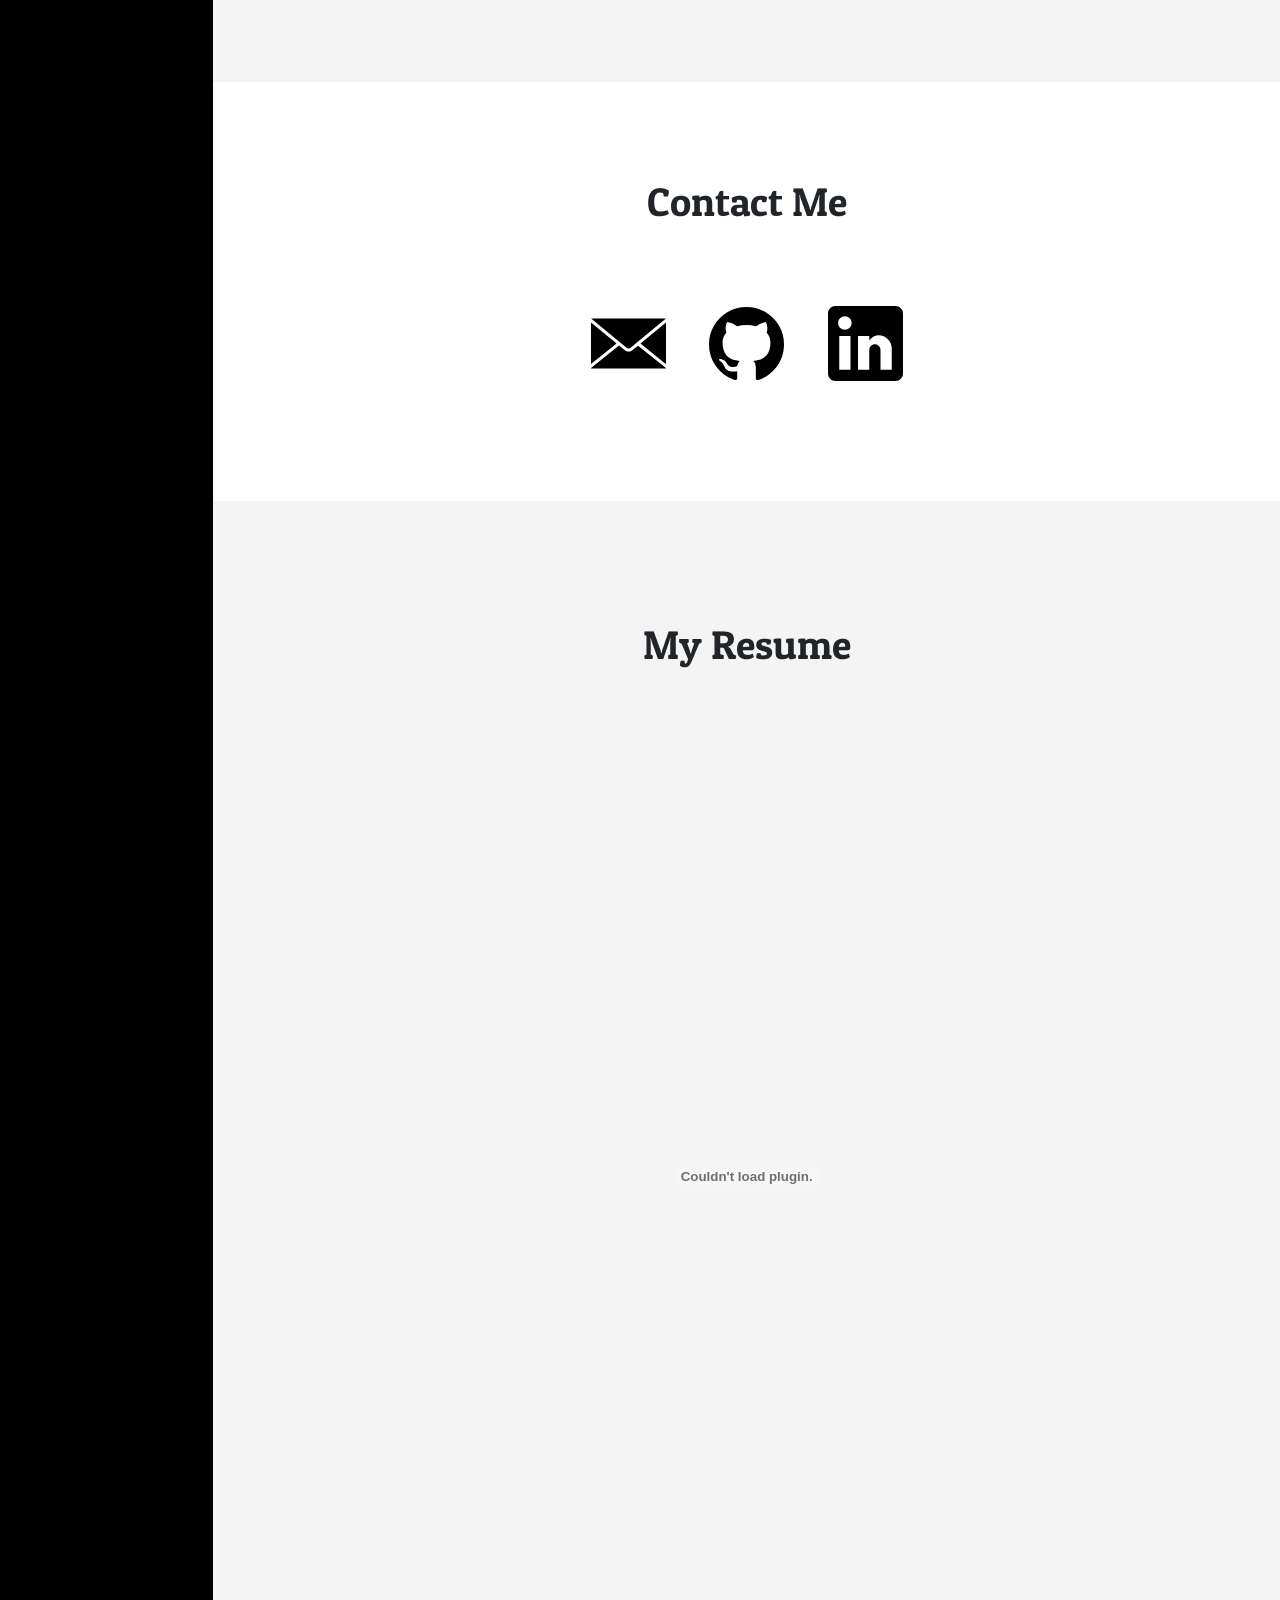
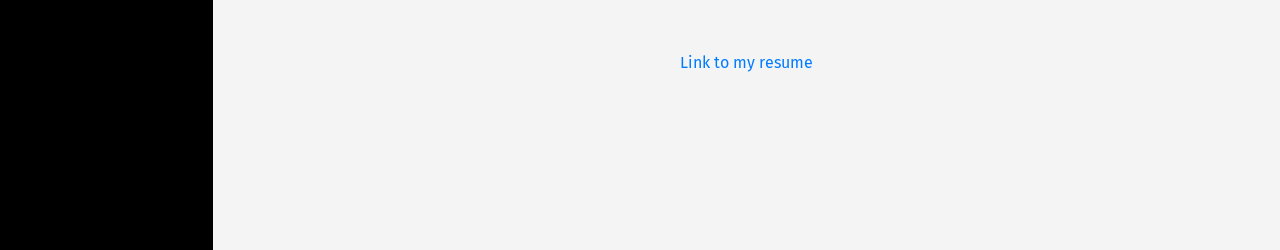
==== commit 60e17dae: "Update index.html" ====
--- a/index.html
+++ b/index.html
@@ -199,7 +199,7 @@
 					<div class="row">
 						<div class="col-md" style="text-align: center">
 							<h2>Fridgehunters</h2><br>
-							<a href="https://fridgehunters.now.sh/"><img class="imglink" src="fridgehunters.PNG" height="200px" style="border-radius: 15px;"></a>
+							<a href="https://github.com/aseem191/Fridgehunters"><img class="imglink" src="fridgehunters.PNG" height="200px" style="border-radius: 15px;"></a>
 							<p><br>
 								Fridgehunters allows users to find recipes easily by listing ingredients that they have in their fridge! The repository for the app can be found <a href="https://github.com/aseem191/Fridgehunters">here</a>.<br><br>
 								The app features an ingredient search system, a recipe search system based on ingredients, and an endorsement and popularity system for recipes. For this app, I developed an Express.js REST API backend with an SQL database and a React frontend.
@@ -209,7 +209,7 @@
 						</div>
 						<div class="col-md" style="text-align: center">
 							<h2>Quoridor React</h2><br>
-							<a href="https://reactquoridor.now.sh/"><img class="imglink" src="quoridorreact.PNG" height="200px" style="border-radius: 15px;"></a>
+							<a href="https://github.com/aseem191/Quoridor-React"><img class="imglink" src="quoridorreact.PNG" height="200px" style="border-radius: 15px;"></a>
 							<p><br>
 								Quoridor React is a recreation of the board game Quoridor as an online multiplayer game, with a strategy uncovering twist! The repository for the game can be found <a href="https://github.com/aseem191/Quoridor-React">here</a>.<br><br>
 								The game features client-side game UI and display, server-side game management, and automatic detection of strategies that the other player may be trying to use. I developed this app using an Express.js REST API backend with a MongoDB database and a React frontend with Redux state management.
@@ -221,7 +221,7 @@
 					<div class="row">
 						<div class="col-md" style="text-align: center">
 							<h2>Now Where Was I?</h2><br>
-							<a href="https://aseem191.github.io/Now-Where-Was-I/"><img class="imglink" src="nowwherewasi.PNG" height="200px" style="border-radius: 15px;"></a>
+							<a href="https://github.com/aseem191/Now-Where-Was-I"><img class="imglink" src="nowwherewasi.PNG" height="200px" style="border-radius: 15px;"></a>
 							<p><br>
 								Now Where Was I? is an app designed to help those who have entered a new room and suddenly forgotten what they were going to do. The repository for the app can be found <a href="https://github.com/aseem191/Now-Where-Was-I">here</a>.<br><br>
 								The app features searching for and creation of realizations based on time and place. I built this app using jQuery for the frontend and the Spring Boot model/controller framework in Java for the backend, with a PostgreSQL database.
